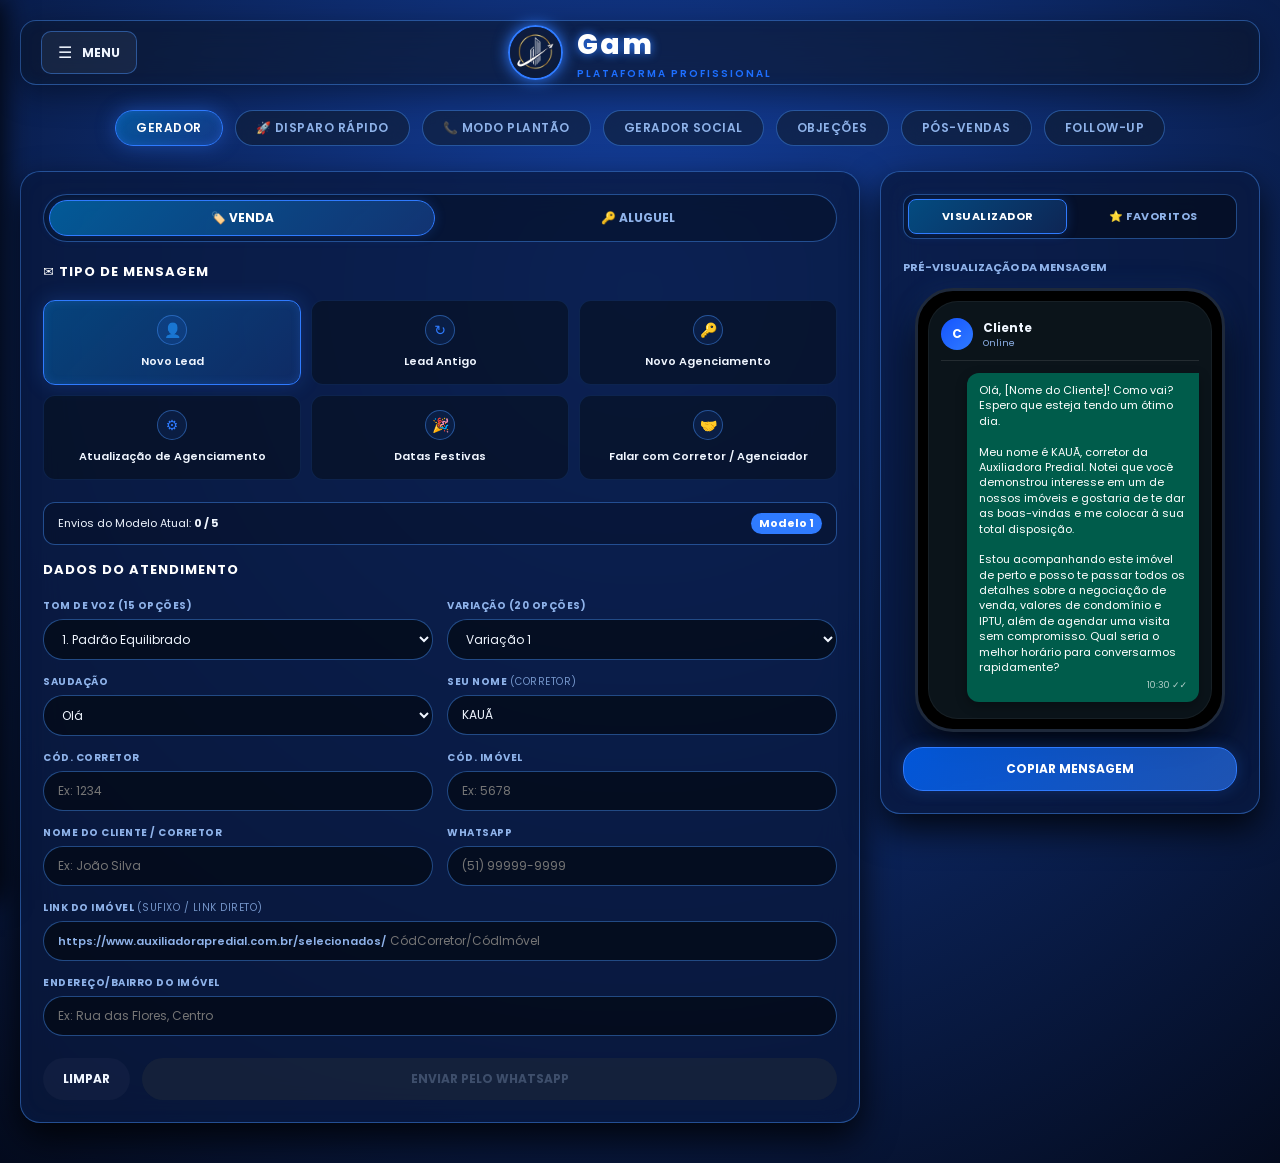
==== gestor.html @ d89c6cb2 "Add files via upload" ====
<!DOCTYPE html>
<html lang="pt-BR">
<head>
<meta charset="UTF-8">
<meta name="viewport" content="width=device-width, initial-scale=1.0">
<title>Gam - Gestão & Gerador de Mensagens Imobiliárias</title>
<style>
@import url('https://fonts.googleapis.com/css2?family=Poppins:wght@300;400;500;600;700;800&display=swap');

:root {
  --bg-main: #050d21;
  --bg-gradient: radial-gradient(circle at 50% 25%, #1440a0 0%, #040b1e 100%);
  --panel-bg: rgba(10, 25, 62, 0.78);
  --panel-border: rgba(72, 149, 255, 0.45);
  --panel-glow: rgba(47, 123, 255, 0.22);

  --cyan-bright: #2f7bff;
  --cyan-muted: #1e6fff;
  --blue-btn: #1554ff;

  --text-light: #f0f6ff;
  --muted: #8fb3ea;

  --green: #25d366;
  --green-glow: rgba(37, 211, 102, 0.45);

  --shadow-color: rgba(0, 0, 0, 0.8);
  --phone-bg: #0b141a;
  --phone-msg-bg: #005c4b;
  --phone-msg-text: #ffffff;
}

[data-theme="light"] {
  --panel-bg: rgba(255, 255, 255, 0.85);
  --panel-border: #94a3b8;
  --text-light: #0f172a;
  --muted: #475569;
  --bg-gradient: radial-gradient(circle at top center, #e2e8f0 0%, #cbd5e1 100%);
  --shadow-color: rgba(0, 0, 0, 0.15);
  --phone-bg: #e5e7eb;
  --phone-msg-bg: #ffffff;
  --phone-msg-text: #000000;
}

* { 
  box-sizing: border-box; 
  margin: 0; 
  padding: 0; 
  font-family: 'Poppins', system-ui, sans-serif; 
}

body { 
  padding: 20px; 
  background: var(--bg-gradient);
  color: var(--text-light);
  max-width: 1400px;
  margin: 0 auto;
  min-height: 100vh;
  transition: background 0.3s ease;
}

.top-header {
  display: flex;
  justify-content: space-between;
  align-items: center;
  margin-bottom: 25px;
  padding: 10px 20px;
  background: rgba(13, 23, 42, 0.6);
  border: 1px solid var(--panel-border);
  border-radius: 16px;
  backdrop-filter: blur(16px);
  box-shadow: 0 8px 32px rgba(0,0,0,0.4), inset 0 0 15px rgba(47, 123, 255, 0.05);
  position: relative;
}

.menu-trigger-btn {
  background: rgba(255, 255, 255, 0.05);
  border: 1px solid var(--panel-border);
  color: var(--text-light);
  padding: 8px 16px;
  border-radius: 10px;
  cursor: pointer;
  font-size: 16px;
  display: inline-flex;
  align-items: center;
  gap: 10px;
  transition: all 0.3s ease;
}

.menu-trigger-btn:hover {
  border-color: var(--cyan-bright);
  box-shadow: 0 0 15px var(--panel-glow);
  color: var(--cyan-bright);
}

.brand-center {
  display: flex;
  align-items: center;
  gap: 14px;
  position: absolute;
  left: 50%;
  transform: translateX(-50%);
}

.brand-logo {
  width: 55px;
  height: 55px;
  border-radius: 50%;
  object-fit: cover;
  border: 2px solid var(--cyan-bright);
  box-shadow: 0 0 15px var(--cyan-bright);
}

.brand-center h1 {
  font-size: 28px;
  font-weight: 800;
  letter-spacing: 2px;
  color: #ffffff;
  margin: 0;
  text-shadow: 0 0 10px var(--cyan-bright);
}

.brand-center .subtitle {
  font-size: 10px;
  color: var(--cyan-muted);
  letter-spacing: 2px;
  text-transform: uppercase;
  font-weight: 600;
}

.drawer-overlay {
  position: fixed;
  top: 0; left: 0; width: 100vw; height: 100vh;
  background: rgba(0, 0, 0, 0.8);
  backdrop-filter: blur(8px);
  z-index: 99;
  display: none;
  opacity: 0;
  transition: opacity 0.3s ease;
}

.drawer-overlay.active {
  display: block;
  opacity: 1;
}

.drawer-menu {
  position: fixed;
  top: 0; left: -320px; width: 320px; height: 100vh;
  background: #08101d;
  border-right: 1px solid var(--panel-border);
  z-index: 100;
  padding: 25px;
  transition: left 0.3s cubic-bezier(0.4, 0, 0.2, 1);
  display: flex;
  flex-direction: column;
  box-shadow: 5px 0 25px rgba(0,0,0,0.8);
  overflow-y: auto;
}

[data-theme="light"] .drawer-menu {
  background: #ffffff;
}

.drawer-menu.active {
  left: 0;
}

.drawer-header {
  display: flex;
  justify-content: space-between;
  align-items: center;
  margin-bottom: 25px;
  padding-bottom: 15px;
  border-bottom: 1px solid var(--panel-border);
}

.drawer-title {
  font-weight: 700;
  font-size: 18px;
  color: var(--cyan-bright);
}

.drawer-close {
  background: transparent;
  border: none;
  font-size: 22px;
  color: var(--text-light);
  cursor: pointer;
}

.drawer-nav {
  display: flex;
  flex-direction: column;
  gap: 10px;
}

.drawer-item {
  padding: 12px 16px;
  border-radius: 10px;
  background: rgba(255, 255, 255, 0.03);
  border: 1px solid transparent;
  color: var(--text-light);
  font-size: 14px;
  font-weight: 500;
  cursor: pointer;
  display: flex;
  align-items: center;
  gap: 12px;
  transition: all 0.2s ease;
  text-align: left;
}

[data-theme="light"] .drawer-item {
  background: #f8fafc;
  color: #0f172a;
}

.drawer-item:hover, .drawer-item.active {
  background: var(--blue-btn);
  color: #fff;
  border-color: var(--cyan-bright);
}

.drawer-section-title {
  font-size: 11px;
  font-weight: 700;
  text-transform: uppercase;
  color: var(--muted);
  margin: 20px 0 10px 0;
  letter-spacing: 1px;
}

.main-nav {
  display: flex;
  justify-content: center;
  gap: 12px;
  margin-bottom: 25px;
  flex-wrap: wrap;
}

.main-nav-btn {
  background: rgba(15, 28, 48, 0.6);
  border: 1px solid var(--panel-border);
  color: var(--muted);
  padding: 8px 20px;
  border-radius: 20px;
  cursor: pointer;
  font-weight: 600;
  font-size: 12px;
  transition: all 0.3s ease;
  backdrop-filter: blur(10px);
  display: flex;
  align-items: center;
  gap: 8px;
  text-transform: uppercase;
  letter-spacing: 0.5px;
}

.main-nav-btn:hover {
  border-color: var(--cyan-bright);
  color: #fff;
  box-shadow: 0 0 12px var(--panel-glow);
}

.main-nav-btn.active {
  background: linear-gradient(135deg, rgba(0, 162, 255, 0.4), rgba(47, 123, 255, 0.2));
  border-color: var(--cyan-bright);
  color: #fff;
  box-shadow: 0 0 20px rgba(47, 123, 255, 0.4), inset 0 0 10px rgba(47, 123, 255, 0.3);
}

.main-section {
  display: none;
}

.main-section.active {
  display: block;
}

.grid {
  display: grid;
  grid-template-columns: 1fr 380px;
  gap: 20px;
  align-items: start;
}

.panel {
  border: 1px solid var(--panel-border);
  border-radius: 20px;
  padding: 22px;
  background: var(--panel-bg);
  backdrop-filter: blur(20px);
  box-shadow: 0 15px 35px var(--shadow-color), inset 0 0 20px rgba(47, 123, 255, 0.03);
  transition: all 0.3s ease;
  margin-bottom: 20px;
}

.panel-title {
  display: flex;
  align-items: center;
  gap: 10px;
  font-size: 13px;
  font-weight: 700;
  margin-bottom: 18px;
  color: #ffffff;
  text-transform: uppercase;
  letter-spacing: 1px;
}

[data-theme="light"] .panel-title {
  color: #0052D4;
}

.transaction-toggle {
  display: grid;
  grid-template-columns: 1fr 1fr;
  gap: 10px;
  margin-bottom: 20px;
  background: rgba(0, 0, 0, 0.3);
  padding: 5px;
  border-radius: 25px;
  border: 1px solid var(--panel-border);
}

[data-theme="light"] .transaction-toggle {
  background: #e2e8f0;
}

.trans-btn {
  padding: 8px;
  border: none;
  border-radius: 20px;
  font-weight: 700;
  font-size: 12px;
  cursor: pointer;
  color: var(--muted);
  background: transparent;
  transition: all 0.2s ease;
  text-transform: uppercase;
}

.trans-btn.active {
  background: linear-gradient(135deg, rgba(0, 162, 255, 0.5), rgba(47, 123, 255, 0.3));
  border: 1px solid var(--cyan-bright);
  color: #fff;
  box-shadow: 0 0 12px var(--panel-glow);
}

.message-types {
  display: grid;
  grid-template-columns: repeat(3, 1fr);
  gap: 10px;
  margin-bottom: 22px;
}

.message-type {
  border: 1px solid rgba(47, 123, 255, 0.15);
  border-radius: 12px;
  background: rgba(8, 16, 29, 0.6);
  padding: 14px 10px;
  display: flex;
  flex-direction: column;
  align-items: center;
  justify-content: center;
  gap: 8px;
  transition: all .3s ease;
  text-align: center;
  cursor: pointer;
  color: var(--text-light);
  min-height: 80px;
}

[data-theme="light"] .message-type {
  background: #f8fafc;
  border-color: #cbd5e1;
  color: #0f172a;
}

.message-type:hover { 
  border-color: var(--cyan-bright); 
  transform: translateY(-2px);
  box-shadow: 0 0 15px var(--panel-glow);
}

.message-type.active {
  border-color: var(--cyan-bright);
  background: linear-gradient(135deg, rgba(0, 162, 255, 0.3), rgba(47, 123, 255, 0.15));
  box-shadow: 0 0 20px var(--panel-glow), inset 0 0 10px rgba(47, 123, 255, 0.2);
}

[data-theme="light"] .message-type.active {
  background: #e0f2fe;
  border-color: var(--blue-btn);
}

.type-icon {
  width: 30px;
  height: 30px;
  border-radius: 50%;
  background: rgba(47, 123, 255, 0.1);
  border: 1px solid var(--panel-border);
  display: grid;
  place-items: center;
  color: var(--cyan-bright);
  font-size: 14px;
  flex-shrink: 0;
}

.type-title { font-size: 11px; font-weight: 600; }
.type-desc { font-size: 10px; color: var(--muted); line-height: 1.2; display: none; }

.form-grid {
  display: grid;
  grid-template-columns: repeat(2, 1fr);
  gap: 14px;
}

.field { display: flex; flex-direction: column; gap: 5px; }
.field.full { grid-column: 1 / -1; }

label { 
  font-size: 10px; 
  font-weight: 700; 
  color: var(--muted); 
  text-transform: uppercase;
  letter-spacing: 0.5px;
}

[data-theme="light"] label {
  color: #000000 !important;
}

label span { font-weight: 400; opacity: 0.8; }

input, select, textarea {
  width: 100%;
  border: 1px solid var(--panel-border);
  border-radius: 20px;
  background: rgba(4, 9, 18, 0.7);
  color: var(--text-light);
  padding: 10px 14px;
  outline: none;
  font-size: 12px;
  transition: all .3s ease;
}

[data-theme="light"] input, 
[data-theme="light"] select, 
[data-theme="light"] textarea {
  background: #ffffff;
  border: 1.5px solid #64748b;
  color: #000000;
  font-weight: 600;
}

input:focus, select:focus, textarea:focus { 
  border-color: var(--cyan-bright); 
  box-shadow: 0 0 15px var(--panel-glow);
  background: rgba(4, 9, 18, 0.9);
}

[data-theme="light"] input:focus, 
[data-theme="light"] select:focus, 
[data-theme="light"] textarea:focus {
  border-color: var(--blue-btn);
  box-shadow: 0 0 10px rgba(0, 102, 255, 0.2);
}

select option {
  background: #08101d;
  color: #fff;
}

[data-theme="light"] select option {
  background: #ffffff;
  color: #000;
}

.url-prefix-wrap {
  display: flex;
  align-items: center;
  border: 1px solid var(--panel-border);
  border-radius: 20px;
  background: rgba(4, 9, 18, 0.7);
  overflow: hidden;
}

[data-theme="light"] .url-prefix-wrap {
  background: #ffffff;
  border: 1.5px solid #64748b;
}

.url-prefix {
  padding: 10px 0 10px 14px;
  font-size: 11px;
  color: var(--muted);
  white-space: nowrap;
  font-weight: 600;
}

[data-theme="light"] .url-prefix {
  color: #334155;
}

.url-prefix-wrap input {
  border: none !important;
  background: transparent !important;
  box-shadow: none !important;
  padding-left: 4px;
}

.bottom-actions {
  display: flex;
  gap: 12px;
  margin-top: 22px;
}

button.btn {
  border: 0;
  border-radius: 25px;
  padding: 12px 20px;
  font-size: 12px;
  font-weight: 700;
  cursor: pointer;
  transition: all .3s ease;
  display: inline-flex;
  align-items: center;
  justify-content: center;
  gap: 8px;
  text-transform: uppercase;
}

.btn-clear { 
  border: 1px solid var(--panel-border); 
  background: rgba(255, 255, 255, 0.03); 
  color: var(--text-light); 
}

.btn-clear:hover {
  background: rgba(255, 255, 255, 0.1);
  border-color: var(--cyan-bright);
}

[data-theme="light"] .btn-clear {
  border-color: #94a3b8;
  background: #f1f5f9;
  color: #334155;
}

.btn-whatsapp { 
  background: linear-gradient(135deg, #10b981, #059669); 
  color: #fff; 
  flex: 1; 
  box-shadow: 0 0 20px rgba(16, 185, 129, 0.4);
  border: 1px solid #34d399;
}

.btn-whatsapp:hover { 
  transform: translateY(-2px);
  box-shadow: 0 0 30px rgba(16, 185, 129, 0.7);
}

.btn-whatsapp:disabled { 
  background: #1e293b; 
  border-color: #334155;
  color: #64748b;
  cursor: not-allowed; 
  opacity: .6; 
  box-shadow: none;
  transform: none;
}

.tabs-header {
  display: flex;
  gap: 8px;
  background: rgba(0, 0, 0, 0.4);
  padding: 4px;
  border-radius: 12px;
  border: 1px solid var(--panel-border);
  margin-bottom: 20px;
}

[data-theme="light"] .tabs-header {
  background: #f1f5f9;
  border-color: #cbd5e1;
}

.tab-btn {
  flex: 1;
  background: transparent;
  border: none;
  color: var(--muted);
  padding: 8px;
  font-size: 11px;
  font-weight: 700;
  border-radius: 8px;
  cursor: pointer;
  transition: all 0.3s ease;
  text-transform: uppercase;
  letter-spacing: 0.5px;
}

.tab-btn.active {
  background: linear-gradient(135deg, rgba(0, 162, 255, 0.4), rgba(47, 123, 255, 0.2));
  border: 1px solid var(--cyan-bright);
  color: #fff;
  box-shadow: 0 0 12px var(--panel-glow);
}

.tab-content { display: none; }
.tab-content.active { display: block; }

.phone-mockup {
  width: 100%;
  max-width: 310px;
  margin: 0 auto;
  background: #000000;
  border-radius: 38px;
  padding: 10px;
  border: 3px solid #1e293b;
  box-shadow: 0 20px 40px rgba(0, 0, 0, 0.8), 0 0 25px rgba(47, 123, 255, 0.15);
}

[data-theme="light"] .phone-mockup {
  background: #ffffff;
  border-color: #94a3b8;
}

.phone-screen {
  background: var(--phone-bg);
  border-radius: 30px;
  padding: 16px 12px;
  min-height: 380px;
  display: flex;
  flex-direction: column;
  justify-content: flex-start;
  border: 1px solid rgba(255,255,255,0.05);
}

.phone-header {
  display: flex;
  align-items: center;
  gap: 10px;
  padding-bottom: 10px;
  margin-bottom: 12px;
  border-bottom: 1px solid rgba(255, 255, 255, 0.1);
}

.phone-avatar {
  width: 32px;
  height: 32px;
  border-radius: 50%;
  background: linear-gradient(135deg, var(--blue-btn), var(--cyan-bright));
  display: grid;
  place-items: center;
  font-size: 12px;
  font-weight: 700;
  color: #fff;
}

.phone-contact {
  font-size: 12px;
  font-weight: 700;
  color: var(--text-light);
}

.whatsapp-message {
  background: var(--phone-msg-bg);
  color: var(--phone-msg-text);
  border-radius: 12px 0px 12px 12px;
  padding: 10px 12px;
  max-width: 90%;
  margin-left: auto;
  box-shadow: 0 4px 12px rgba(0,0,0,0.3);
  font-size: 11px;
  line-height: 1.4;
  word-wrap: break-word;
  font-weight: 400;
}

[data-theme="light"] .whatsapp-message {
  border: 1px solid #cbd5e1;
  font-weight: 500;
  color: #000000 !important;
}

.whatsapp-meta {
  font-size: 9px;
  opacity: 0.7;
  text-align: right;
  margin-top: 4px;
}

.fav-list, .obj-list, .follow-list, .history-list {
  display: flex;
  flex-direction: column;
  gap: 12px;
  max-height: 580px;
  overflow-y: auto;
  padding-right: 4px;
}

.card-item {
  background: rgba(0, 0, 0, 0.3);
  border: 1px solid var(--panel-border);
  border-radius: 14px;
  padding: 14px;
  display: flex;
  flex-direction: column;
  gap: 8px;
}

[data-theme="light"] .card-item {
  background: #f8fafc;
  border-color: #cbd5e1;
}

.card-title {
  font-size: 12px;
  font-weight: 700;
  color: var(--cyan-bright);
  display: flex;
  justify-content: space-between;
  align-items: center;
}

[data-theme="light"] .card-title { color: #0052D4; }

.card-body {
  font-size: 11px;
  color: var(--text-light);
  line-height: 1.4;
  background: rgba(0, 0, 0, 0.25);
  padding: 10px;
  border-radius: 8px;
  white-space: pre-wrap;
}

[data-theme="light"] .card-body {
  background: #ffffff;
  color: #0f172a;
  border: 1px solid #e2e8f0;
}

.card-actions {
  display: flex;
  gap: 8px;
  justify-content: flex-end;
  flex-wrap: wrap;
}

.btn-mini {
  border: 1px solid var(--panel-border);
  background: rgba(255, 255, 255, 0.05);
  color: var(--text-light);
  padding: 6px 12px;
  border-radius: 15px;
  font-size: 10px;
  font-weight: 600;
  cursor: pointer;
  transition: all 0.2s;
  display: inline-flex;
  align-items: center;
  gap: 4px;
}

[data-theme="light"] .btn-mini {
  background: #e2e8f0;
  color: #0f172a;
}

.btn-mini:hover {
  background: var(--blue-btn);
  border-color: var(--cyan-bright);
  color: #fff;
}

.btn-mini.danger:hover {
  background: #ef4444;
  border-color: #f87171;
  color: #fff;
}

.btn-copy {
  margin-top: 15px;
  width: 100%;
  border: 1px solid var(--cyan-bright);
  background: linear-gradient(135deg, rgba(0, 102, 255, 0.8), rgba(47, 123, 255, 0.6));
  border-radius: 20px;
  padding: 12px;
  font-weight: 700;
  font-size: 12px;
  color: #fff;
  cursor: pointer;
  transition: all .3s ease;
  box-shadow: 0 0 15px var(--panel-glow);
  text-transform: uppercase;
}

.btn-copy:hover { 
  transform: translateY(-2px);
  box-shadow: 0 0 25px rgba(47, 123, 255, 0.5);
}

.profile-avatar-wrap {
  display: flex;
  flex-direction: column;
  align-items: center;
  gap: 12px;
  margin-bottom: 20px;
}

.profile-img {
  width: 90px;
  height: 90px;
  border-radius: 50%;
  object-fit: cover;
  border: 2px solid var(--cyan-bright);
  box-shadow: 0 0 20px var(--panel-glow);
}

.badge-tag {
  font-size: 9px;
  padding: 3px 8px;
  border-radius: 10px;
  background: rgba(47, 123, 255, 0.15);
  color: var(--cyan-bright);
  text-transform: uppercase;
  font-weight: 700;
  border: 1px solid rgba(47, 123, 255, 0.3);
}

.status {
  margin-top: 15px;
  padding: 12px;
  border-radius: 10px;
  font-size: 12px;
  text-align: center;
  display: none;
  font-weight: 600;
}

.status.success { display: block; background: rgba(37, 211, 102, 0.15); border: 1px solid #25d366; color: #25d366; }
.status.error { display: block; background: rgba(255, 77, 77, 0.15); border: 1px solid #ff4d4d; color: #ff4d4d; }
.status.warning { display: block; background: rgba(255, 170, 0, 0.15); border: 1px solid #ffaa00; color: #ffaa00; }

.counter-box {
  background: rgba(0, 0, 0, 0.25);
  border: 1px solid var(--panel-border);
  border-radius: 12px;
  padding: 10px 14px;
  margin-bottom: 15px;
  display: flex;
  justify-content: space-between;
  align-items: center;
  font-size: 11px;
}

.counter-badge {
  background: var(--cyan-bright);
  color: #fff;
  padding: 2px 8px;
  border-radius: 12px;
  font-weight: 700;
}

.hidden { display: none !important; }

.copy-templates-grid {
  display: grid;
  grid-template-columns: 1fr;
  gap: 14px;
  margin-top: 15px;
  max-height: 600px;
  overflow-y: auto;
}

.disparo-rapido-container {
  display: flex;
  flex-direction: column;
  gap: 10px;
  background: rgba(0, 0, 0, 0.2);
  padding: 12px;
  border-radius: 12px;
  border: 1px dashed var(--panel-border);
}

.disparo-item {
  display: flex;
  gap: 10px;
  align-items: center;
}

.disparo-num {
  font-weight: 700;
  font-size: 11px;
  color: var(--cyan-bright);
  width: 20px;
}

@media(max-width: 950px) {
  .top-header { flex-direction: column; gap: 15px; text-align: center; }
  .brand-center { position: static; transform: none; }
  .grid { grid-template-columns: 1fr; }
  .message-types { grid-template-columns: repeat(2, 1fr); }
  .form-grid { grid-template-columns: 1fr; }
  .bottom-actions { flex-direction: column; }
  .btn { width: 100%; }
}
</style>
<style>
body::before { content:""; position:fixed; inset:0; background:url("https://media.base44.com/images/public/6aa353aa40284fd0be507730/5b441f2ba_pedd.jpg") center center/cover no-repeat; opacity:0.07; pointer-events:none; z-index:-1; }
</style>
</head>
<body>
<script>
(function () {
  var ehBackendLocal = location.origin === 'http://localhost:3000' || location.origin === 'http://127.0.0.1:3000';
  var ehPublicado = !/^(localhost|127\.0\.0\.1)$/.test(location.hostname) && !location.port;
  var API = (ehBackendLocal || ehPublicado) ? location.origin + '/api' : 'http://localhost:3000/api';
  var real = window.localStorage;
  var timer = null;
  var logado = !!real.getItem('token');

  function getHeaders() {
    var t = real.getItem('token');
    return t ? { 'Authorization': 'Bearer ' + t, 'Content-Type': 'application/json' } : null;
  }

  function enviar() {
    var h = getHeaders();
    if (!h || !logado) return;
    var dados = {};
    for (var i = 0; i < real.length; i++) {
      var k = real.key(i);
      if (k !== 'token') dados[k] = real.getItem(k);
    }
    fetch(API + '/dados', { method: 'POST', headers: h, body: JSON.stringify(dados) })
      .catch(function () {});
  }

  function agendar() {
    clearTimeout(timer);
    timer = setTimeout(enviar, 1500);
  }

  var shim = {
    getItem: function (k) { return real.getItem(k); },
    setItem: function (k, v) { real.setItem(k, v); agendar(); },
    removeItem: function (k) {
      real.removeItem(k);
      if (k === 'token') { logado = false; clearTimeout(timer); } else { agendar(); }
    },
    clear: function () { logado = false; clearTimeout(timer); real.clear(); },
    key: function (i) { return real.key(i); }
  };
  Object.defineProperty(shim, 'length', { get: function () { return real.length; } });
  try { Object.defineProperty(window, 'localStorage', { value: shim, configurable: true }); } catch (e) {}

  var h = getHeaders();
  if (h) {
    try {
      var xhr = new XMLHttpRequest();
      xhr.open('GET', API + '/dados', false);
      xhr.setRequestHeader('Authorization', h['Authorization']);
      xhr.send(null);
      if (xhr.status === 200) {
        var resp = JSON.parse(xhr.responseText);
        var dados = resp && resp.dados ? resp.dados : {};
        if (typeof dados === 'string') {
           try { dados = JSON.parse(dados); } catch(e){}
        }
        for (var k in dados) {
          if (k !== 'token' && real.getItem(k) === null) real.setItem(k, typeof dados[k] === 'string' ? dados[k] : JSON.stringify(dados[k]));
        }
      }
    } catch (e) {}
  }
})();
</script>

  <div class="drawer-overlay" id="drawerOverlay" onclick="fecharDrawer()"></div>
  
  <aside class="drawer-menu" id="drawerMenu">
    <div class="drawer-header">
      <div class="drawer-title">GAM Menu</div>
      <button class="drawer-close" onclick="fecharDrawer()">✕</button>
    </div>

    <nav class="drawer-nav">
      <div class="drawer-section-title">Navegação Principal</div>
      <button class="drawer-item" onclick="alternarModuloViaDrawer('mod-gerador')">Gerador de Mensagens</button>
      <button class="drawer-item" onclick="alternarModuloViaDrawer('mod-disparo-rapido')">🚀 Disparo Rápido (2 a 5)</button>
      <button class="drawer-item" onclick="alternarModuloViaDrawer('mod-plantao')">📞 Modo Plantão Express</button>
      <button class="drawer-item" onclick="alternarModuloViaDrawer('mod-ads')">Gerador Social & Anúncios</button>
      <button class="drawer-item" onclick="alternarModuloViaDrawer('mod-objecoes')">Biblioteca de Objeções</button>
      <button class="drawer-item" onclick="alternarModuloViaDrawer('mod-posvendas')">Pós-Vendas & Relacionamento</button>

      <div class="drawer-section-title">Gestão & Ferramentas</div>
      <button class="drawer-item" onclick="alternarModuloViaDrawer('mod-historico')">Histórico de Envios</button>
      <button class="drawer-item" onclick="alternarModuloViaDrawer('mod-followup')">Agendador de Follow-ups</button>
      <button class="drawer-item" onclick="alternarModuloViaDrawer('mod-perfil')">👤 Meu Perfil</button>
      <button class="drawer-item" onclick="alternarModuloViaDrawer('mod-config')">⚙️ Configurações</button>
    </nav>
  </aside>

  <header class="top-header">
    <button class="menu-trigger-btn" onclick="abrirDrawer()">
      ☰ <span style="font-size: 12px; font-weight: 700;">MENU</span>
    </button>
    
    <div class="brand-center">
      <img src="logooo.jpeg" alt="Gam Logo" class="brand-logo">
      <div>
        <h1>Gam</h1>
        <div class="subtitle">Plataforma Profissional</div>
      </div>
    </div>
  </header>

  <nav class="main-nav">
    <button class="main-nav-btn active" id="nav-mod-gerador" onclick="navegarModulo('mod-gerador')">Gerador</button>
    <button class="main-nav-btn" id="nav-mod-disparo-rapido" onclick="navegarModulo('mod-disparo-rapido')">🚀 Disparo Rápido</button>
    <button class="main-nav-btn" id="nav-mod-plantao" onclick="navegarModulo('mod-plantao')">📞 Modo Plantão</button>
    <button class="main-nav-btn" id="nav-mod-ads" onclick="navegarModulo('mod-ads')">Gerador Social</button>
    <button class="main-nav-btn" id="nav-mod-objecoes" onclick="navegarModulo('mod-objecoes')">Objeções</button>
    <button class="main-nav-btn" id="nav-mod-posvendas" onclick="navegarModulo('mod-posvendas')">Pós-Vendas</button>
    <button class="main-nav-btn" id="nav-mod-followup" onclick="navegarModulo('mod-followup')">Follow-up</button>
  </nav>

  <section id="mod-gerador" class="main-section active">
    <main class="grid">
      <div>
        <section class="panel">
          
          <div class="transaction-toggle">
            <button class="trans-btn active" id="btnTransVenda" onclick="definirModoTransacao('venda')">🏷️ Venda</button>
            <button class="trans-btn" id="btnTransAluguel" onclick="definirModoTransacao('aluguel')">🔑 Aluguel</button>
          </div>

          <div class="panel-title">✉️ Tipo de Mensagem</div>

          <div class="message-types">
            <button class="message-type active" onclick="selecionarTipo(1)" id="tipo1">
              <div class="type-icon">👤</div>
              <div>
                <div class="type-title">Novo Lead</div>
                <div class="type-desc">Primeiro contato da lista.</div>
              </div>
            </button>

            <button class="message-type" onclick="selecionarTipo(2)" id="tipo2">
              <div class="type-icon">↻</div>
              <div>
                <div class="type-title">Lead Antigo</div>
                <div class="type-desc">Retomar contato parado.</div>
              </div>
            </button>

            <button class="message-type" onclick="selecionarTipo(3)" id="tipo3">
              <div class="type-icon">🔑</div>
              <div>
                <div class="type-title">Novo Agenciamento</div>
                <div class="type-desc">Captar com proprietário.</div>
              </div>
            </button>

            <button class="message-type" onclick="selecionarTipo(4)" id="tipo4">
              <div class="type-icon">⚙</div>
              <div>
                <div class="type-title">Atualização de Agenciamento</div>
                <div class="type-desc">Confirmar dados da lista.</div>
              </div>
            </button>

            <button class="message-type" onclick="selecionarTipo(5)" id="tipo5">
              <div class="type-icon">🎉</div>
              <div>
                <div class="type-title">Datas Festivas</div>
                <div class="type-desc">Aniversário e Festas.</div>
              </div>
            </button>

            <button class="message-type" onclick="selecionarTipo(6)" id="tipo6">
              <div class="type-icon">🤝</div>
              <div>
                <div class="type-title">Falar com Corretor / Agenciador</div>
                <div class="type-desc">Parceria / Visita a imóvel agenciado.</div>
              </div>
            </button>
          </div>

          <div class="counter-box">
            <span>Envios do Modelo Atual: <strong id="envioCountDisplay">0 / 5</strong></span>
            <span class="counter-badge" id="variacaoBadge">Modelo 1</span>
          </div>

          <div class="panel-title">Dados do Atendimento</div>

          <div class="form-grid">
            <div class="field">
              <label for="tomVoz">Tom de Voz (15 Opções)</label>
              <select id="tomVoz" onchange="atualizarMensagem()">
                <option value="0">1. Padrão Equilibrado</option>
                <option value="1">2. Formal & Executivo</option>
                <option value="2">3. Descontraído & Amigável</option>
                <option value="3">4. Urgente (Gatilho de Escassez)</option>
                <option value="4">5. Direto & Objetivo</option>
                <option value="5">6. Consultor Especialista VIP</option>
                <option value="6">7. Acolhedor & Empático</option>
                <option value="7">8. Entusiasta & Energético</option>
                <option value="8">9. Persuasivo & Focado em Valor</option>
                <option value="9">10. Minimalista & Sucinto</option>
                <option value="10">11. Premium & Exclusivo</option>
                <option value="11">12. Curioso & Provocativo</option>
                <option value="12">13. Atencioso & Cuidadoso</option>
                <option value="13">14. Institucional & Corporativo</option>
                <option value="14">15. Cordial & Cavalheiro</option>
              </select>
            </div>

            <div class="field">
              <label for="variacaoMsg">Variação (20 Opções)</label>
              <select id="variacaoMsg" onchange="aoMudarManualVariacao()">
              </select>
            </div>

            <div class="field">
              <label for="saudacao">Saudação</label>
              <select id="saudacao" onchange="atualizarMensagem()">
                <option>Olá</option>
                <option>Bom dia</option>
                <option>Boa tarde</option>
                <option>Boa noite</option>
              </select>
            </div>

            <div class="field">
              <label for="nomeCorretor">Seu nome <span>(Corretor)</span></label>
              <input id="nomeCorretor" type="text" placeholder="Ex: Carlos Silva" oninput="atualizarMensagem()">
            </div>

            <div class="field">
              <label for="codigoCorretor">Cód. Corretor</label>
              <input id="codigoCorretor" type="text" placeholder="Ex: 1234" oninput="sincronizarCodigosAuxiliadora()">
            </div>

            <div class="field dynamic-field tipo1-campo tipo6-campo">
              <label for="imovel">Cód. Imóvel</label>
              <input id="imovel" type="text" placeholder="Ex: 5678" oninput="sincronizarCodigosAuxiliadora()">
            </div>

            <div class="field">
              <label for="nome" id="labelNome">Nome do cliente / corretor</label>
              <input id="nome" type="text" placeholder="Ex: João Silva" oninput="atualizarMensagem()">
            </div>

            <div class="field">
              <label for="telefone">WhatsApp</label>
              <input id="telefone" type="tel" placeholder="(51) 99999-9999" oninput="mascaraTelefone(this); atualizarMensagem()">
            </div>

            <div class="field full">
              <label for="urlImovel">Link do Imóvel <span>(Sufixo / Link direto)</span></label>
              <div class="url-prefix-wrap">
                <span class="url-prefix">https://www.auxiliadorapredial.com.br/selecionados/</span>
                <input id="urlImovel" type="text" placeholder="CódCorretor/CódImóvel" oninput="aoDigitarSufixoUrl()">
              </div>
            </div>

            <div class="field full dynamic-field tipo1-campo tipo6-campo">
              <label for="endereco">Endereço/Bairro do imóvel</label>
              <input id="endereco" type="text" placeholder="Ex: Rua das Flores, Centro" oninput="atualizarMensagem()">
            </div>

            <div class="field full dynamic-field tipo2-campo hidden">
              <label for="observacaoAntigo">Preferência/Obs. <span>(opcional)</span></label>
              <input id="observacaoAntigo" type="text" placeholder="Ex: Apto 2 dorms no Centro" oninput="atualizarMensagem()">
            </div>

            <div class="field full dynamic-field tipo3-campo hidden">
              <label for="enderecoProprietario">Endereço/Região <span>(opcional)</span></label>
              <input id="enderecoProprietario" type="text" placeholder="Ex: Bairro Petrópolis" oninput="atualizarMensagem()">
            </div>

            <div class="field full dynamic-field tipo4-campo hidden">
              <label for="dadosAtualizacao">Informações a atualizar</label>
              <input id="dadosAtualizacao" type="text" placeholder="Ex: telefone, e-mail, faixa de valor" oninput="atualizarMensagem()">
            </div>

            <div class="field full dynamic-field tipo5-campo hidden">
              <label for="dataFestiva">Ocasião Especial</label>
              <select id="dataFestiva" onchange="atualizarMensagem()">
                <option value="aniversario">🎂 Aniversário do Cliente</option>
                <option value="natal">🎄 Feliz Natal</option>
                <option value="anonovo">🎆 Ano Novo</option>
                <option value="compra">🏠 Aniversário do Imóvel</option>
              </select>
            </div>
          </div>

          <div class="bottom-actions">
            <button class="btn btn-clear" onclick="limparCampos()">Limpar</button>
            <button class="btn btn-whatsapp" id="btnWhatsApp" onclick="abrirWhatsApp()" disabled>Enviar pelo WhatsApp</button>
          </div>

          <div id="status" class="status"></div>
        </section>
      </div>

      <section class="panel">
        <div class="tabs-header">
          <button class="tab-btn active" onclick="mudarAba(event, 'tab-preview')">Visualizador</button>
          <button class="tab-btn" onclick="mudarAba(event, 'tab-favoritos')">⭐ Favoritos</button>
        </div>

        <div id="tab-preview" class="tab-content active">
          <div style="display: flex; justify-content: space-between; align-items: center; margin-bottom: 12px;">
            <span style="font-size: 11px; font-weight: 700; color: var(--muted);">PRÉ-VISUALIZAÇÃO DA MENSAGEM</span>
          </div>

          <div class="phone-mockup">
            <div class="phone-screen">
              <div class="phone-header">
                <div class="phone-avatar" id="avatarLetra">C</div>
                <div>
                  <div class="phone-contact" id="contactName">Cliente</div>
                  <div style="font-size: 9px; color: var(--muted);">Online</div>
                </div>
              </div>
              <div class="whatsapp-message">
                <div id="previewText">Preencha os campos ao lado para gerar a mensagem.</div>
                <div class="whatsapp-meta">10:30 ✓✓</div>
              </div>
            </div>
          </div>

          <button class="btn-copy" onclick="copiarMensagem()">Copiar mensagem</button>
        </div>

        <div id="tab-favoritos" class="tab-content">
          <div class="panel-title">⭐ Minhas Frases & Modelos</div>
          
          <div class="fav-list" id="favList"></div>

          <div style="border-top: 1px solid var(--panel-border); padding-top: 15px; margin-top: 15px;">
            <label style="font-size: 11px; font-weight: 700; margin-bottom: 8px; display: block;">Criar Nova Mensagem Favorita:</label>
            <input id="nomeModeloFav" type="text" placeholder="Título (ex: Apresentação Luxo)" style="margin-bottom: 8px;">
            <textarea id="textoModeloFav" rows="3" placeholder="Escreva aqui seu texto personalizado..." style="margin-bottom: 8px;"></textarea>
            <button class="btn-copy" onclick="salvarModeloFavorito()" style="margin-top: 0;"> Salvar Modelo</button>
          </div>
        </div>
      </section>
    </main>
  </section>

  <section id="mod-disparo-rapido" class="main-section">
    <main class="grid">
      <div>
        <section class="panel">
          <div class="panel-title">🚀 Disparo Rápido em Massa (2 a 5 Mensagens)</div>
          <p style="font-size: 12px; color: var(--muted); margin-bottom: 15px;">
            Preencha os dados dos clientes para disparar automaticamente mensagens para até 5 contatos ao mesmo tempo.
          </p>

          <div class="form-grid">
            <div class="field full">
              <label for="disparoTipo">Tipo da Mensagem de Disparo</label>
              <select id="disparoTipo">
                <option value="1">1. Novo Lead (Apresentação)</option>
                <option value="2">2. Reativação de Lead Antigo</option>
                <option value="3">3. Captação / Proprietário</option>
              </select>
            </div>

            <div class="field full">
              <label for="disparoMensagemBase">Texto Padrão / Modelo da Mensagem</label>
              <textarea id="disparoMensagemBase" rows="3" placeholder="Ex: Olá {NOME}! Sou o corretor da Auxiliadora Predial. Vi seu interesse no imóvel. Como posso te ajudar hoje?"></textarea>
              <span style="font-size: 10px; color: var(--muted); margin-top: 2px;">Dica: Use <strong>{NOME}</strong> onde deseja que o nome de cada pessoa apareça automaticamente.</span>
            </div>

            <div class="field full">
              <label>Pessoas para o Disparo (Mínimo 2, Máximo 5)</label>
              <div class="disparo-rapido-container">
                <div class="disparo-item">
                  <span class="disparo-num">1.</span>
                  <input type="text" id="dispNome1" placeholder="Nome da pessoa 1">
                  <input type="tel" id="dispTel1" placeholder="WhatsApp (DDD + N°)" oninput="mascaraTelefone(this)">
                </div>
                <div class="disparo-item">
                  <span class="disparo-num">2.</span>
                  <input type="text" id="dispNome2" placeholder="Nome da pessoa 2">
                  <input type="tel" id="dispTel2" placeholder="WhatsApp (DDD + N°)" oninput="mascaraTelefone(this)">
                </div>
                <div class="disparo-item">
                  <span class="disparo-num">3.</span>
                  <input type="text" id="dispNome3" placeholder="Nome da pessoa 3 (Opcional)">
                  <input type="tel" id="dispTel3" placeholder="WhatsApp (DDD + N°)" oninput="mascaraTelefone(this)">
                </div>
                <div class="disparo-item">
                  <span class="disparo-num">4.</span>
                  <input type="text" id="dispNome4" placeholder="Nome da pessoa 4 (Opcional)">
                  <input type="tel" id="dispTel4" placeholder="WhatsApp (DDD + N°)" oninput="mascaraTelefone(this)">
                </div>
                <div class="disparo-item">
                  <span class="disparo-num">5.</span>
                  <input type="text" id="dispNome5" placeholder="Nome da pessoa 5 (Opcional)">
                  <input type="tel" id="dispTel5" placeholder="WhatsApp (DDD + N°)" oninput="mascaraTelefone(this)">
                </div>
              </div>
            </div>
          </div>

          <div class="bottom-actions" style="margin-top: 20px;">
            <button class="btn btn-whatsapp" onclick="executarDisparoRapido()">
              ⚡ Disparar Mensagens Agora
            </button>
          </div>
        </section>
      </div>

      <section class="panel">
        <div class="panel-title">ℹ️ Instruções do Disparo</div>
        <p style="font-size: 11px; color: var(--muted); line-height: 1.5;">
          • Preencha pelo menos <strong>2 pessoas</strong> (mínimo) até no máximo <strong>5 pessoas</strong>.<br><br>
          • Ao clicar em disparar, o aplicativo abrirá abas individuais do WhatsApp com a mensagem personalizada contendo o nome correto de cada cliente.<br><br>
          • Certifique-se de permitir que o seu navegador abra janelas/abas pop-ups.
        </p>
      </section>
    </main>
  </section>

  <section id="mod-plantao" class="main-section">
    <main class="grid">
      <div>
        <section class="panel">
          <div class="panel-title">⚡ Modo Plantão - Formulário Express (10s)</div>
          <p style="font-size: 12px; color: var(--muted); margin-bottom: 15px;">
            Preencha os dados em tempo real enquanto fala no telefone e envie o WhatsApp na hora de desligar!
          </p>

          <div class="form-grid">
            <div class="field full">
              <label for="plantaoNome">1. Nome do Cliente</label>
              <input id="plantaoNome" type="text" placeholder="Ex: Roberto Carlos" oninput="atualizarPlantao()">
            </div>

            <div class="field full">
              <label for="plantaoTel">2. WhatsApp / Telefone</label>
              <input id="plantaoTel" type="tel" placeholder="(51) 99999-9999" oninput="mascaraTelefone(this); atualizarPlantao()">
            </div>

            <div class="field">
              <label for="plantaoInteresse">3. Interesse Principal</label>
              <select id="plantaoInteresse" onchange="atualizarPlantao()">
                <option value="Comprar">Comprar</option>
                <option value="Alugar">Alugar</option>
              </select>
            </div>

            <div class="field">
              <label for="plantaoTom">Tom de Voz</label>
              <select id="plantaoTom" onchange="atualizarPlantao()">
                <option value="0">1. Padrão & Amigável</option>
                <option value="1">2. Formal & Executivo</option>
                <option value="2">3. Descontraído & Leve</option>
                <option value="3">4. Urgente & Escassez</option>
                <option value="4">5. Direto ao Ponto</option>
              </select>
            </div>

            <div class="field full">
              <label for="plantaoVariacao">Modelo / Variação de Texto</label>
              <select id="plantaoVariacao" onchange="atualizarPlantao()">
                <option value="1">Variação 1 - Padrão "Saindo da Ligação"</option>
                <option value="2">Variação 2 - Foco no Salvar Contato</option>
                <option value="3">Variação 3 - Foco em Agendamento Rápido</option>
                <option value="4">Variação 4 - Executivo e Direto</option>
                <option value="5">Variação 5 - Acolhedor e VIP</option>
              </select>
            </div>

            <div class="field full">
              <label for="plantaoImovel">4. Código do Imóvel ou Tipo/Bairro Desejado</label>
              <input id="plantaoImovel" type="text" placeholder="Ex: Cód 12345 ou Apto 2 dorms no Moinhos" oninput="atualizarPlantao()">
            </div>
          </div>

          <div class="bottom-actions" style="margin-top: 20px;">
            <button class="btn btn-whatsapp" id="btnWhatsAppPlantao" onclick="enviarWhatsAppPlantao()">
              📲 Enviar Apresentação de Plantão
            </button>
          </div>

          <div style="border-top: 1px solid var(--panel-border); margin-top: 20px; padding-top: 15px;">
            <div class="panel-title" style="margin-bottom: 10px; font-size: 11px;">⏱️ Agendador Automático "Follow-Up da Segunda Chance"</div>
            <p style="font-size: 10px; color: var(--muted); margin-bottom: 12px;">
              Cliente disse "estou dirigindo, me chama depois"? Clique abaixo para agendar o lembrete instantaneamente:
            </p>

            <div style="display: flex; gap: 8px; flex-wrap: wrap;">
              <button class="btn-mini" onclick="agendarFollowupPlantao(1)">⏰ Lembrar em 1 Hora</button>
              <button class="btn-mini" onclick="agendarFollowupPlantao(3)">⏰ Lembrar em 3 Horas</button>
              <button class="btn-mini" onclick="agendarFollowupPlantao('fim')">🌙 Lembrar no Fim do Plantão (18:00)</button>
            </div>
          </div>
        </section>
      </div>

      <section class="panel">
        <div class="panel-title">📱 Pré-Visualização Saindo da Ligação</div>
        
        <div class="phone-mockup">
          <div class="phone-screen">
            <div class="phone-header">
              <div class="phone-avatar" id="avatarLetraPlantao">P</div>
              <div>
                <div class="phone-contact" id="contactNamePlantao">Cliente Plantão</div>
                <div style="font-size: 9px; color: var(--muted);">Online</div>
              </div>
            </div>
            <div class="whatsapp-message">
              <div id="previewTextPlantao">Preencha os campos ao lado...</div>
              <div class="whatsapp-meta">Agora ✓✓</div>
            </div>
          </div>
        </div>

        <button class="btn-copy" onclick="copiarMensagemPlantao()">Copiar mensagem de plantão</button>
      </section>
    </main>
  </section>

  <section id="mod-ads" class="main-section">
    <main class="grid">
      <div class="panel">
        <div class="panel-title">Gerador Social & Copys Imobiliárias</div>
        <p style="font-size: 12px; color: var(--muted); margin-bottom: 15px;">Gere textos completos, persuasivos e prontos para publicar no Instagram, Facebook Marketplace e Portais.</p>

        <div class="form-grid">
          <div class="field">
            <label for="adTipo">Tipo de Imóvel</label>
            <input type="text" id="adTipo" placeholder="Ex: Apartamento, Casa em Condomínio">
          </div>
          <div class="field">
            <label for="adBairro">Bairro / Cidade</label>
            <input type="text" id="adBairro" placeholder="Ex: Moinhos de Vento, Porto Alegre">
          </div>
          <div class="field">
            <label for="adDorms">Dormitórios & Suítes</label>
            <input type="text" id="adDorms" placeholder="Ex: 3 suítes + 2 vagas cobertas">
          </div>
          <div class="field">
            <label for="adValor">Valor R$</label>
            <input type="text" id="adValor" placeholder="Ex: R$ 850.000 ou R$ 3.800/mês">
          </div>
          <div class="field full">
            <label for="adDiferenciais">Diferenciais e Infraestrutura</label>
            <input type="text" id="adDiferenciais" placeholder="Ex: Varanda gourmet, vista panorâmica, piscina aquecida, portaria 24h">
          </div>
          <div class="field full">
            <label for="adContato">Contato / WhatsApp</label>
            <input type="text" id="adContato" placeholder="Ex: (51) 99999-9999">
          </div>
        </div>

        <button class="btn-copy" onclick="gerarCopysAnuncio()" style="margin-top: 20px;">⚡ Gerar 20 Opções de Copys Completas</button>
      </div>

      <div class="panel">
        <div class="panel-title">Modelos Gerados para Postar</div>
        <div id="copyResultsContainer" class="copy-templates-grid">
          <div style="font-size: 12px; color: var(--muted); text-align: center; padding: 30px;">Preencha os dados ao lado e clique no botão para gerar 20 variações exclusivas.</div>
        </div>
      </div>
    </main>
  </section>

  <section id="mod-objecoes" class="main-section">
    <div class="panel">
      <div class="panel-title">Biblioteca de Contorno de Objeções (Mais de 20 Opções)</div>
      <p style="font-size: 12px; color: var(--muted); margin-bottom: 15px;">Scripts estratégicos prontos para responder qualquer hesitação do cliente instantaneamente.</p>

      <div class="field" style="margin-bottom: 15px;">
        <input type="text" id="buscaObj" placeholder="Pesquisar objeção (ex: comissão, caro, esposa, juros, avaliar)..." oninput="filtrarObjecoes()">
      </div>

      <div class="obj-list" id="objList"></div>
    </div>
  </section>

  <section id="mod-posvendas" class="main-section">
    <main class="grid">
      <div class="panel">
        <div class="panel-title">Relacionamento & Pós-Venda</div>
        <p style="font-size: 12px; color: var(--muted); margin-bottom: 15px;">Mensagens para manter a carteira aquecida após o fechamento do negócio.</p>

        <div class="form-grid">
          <div class="field full">
            <label for="posTipo">Tipo de Pós-Venda</label>
            <select id="posTipo" onchange="atualizarPosVendas()">
              <option value="agradecimento">Agradecimento pela Confiança (Fechamento)</option>
              <option value="posEntrega">Acompanhamento de Mudança / Entrega das Chaves</option>
              <option value="indicacao">Pedido de Indicação de Amigos/Familiares</option>
              <option value="aniversarioImovel">Parabéns pelo Aniversário de 1 Ano no Imóvel</option>
            </select>
          </div>

          <div class="field">
            <label for="posCliente">Nome do Cliente</label>
            <input type="text" id="posCliente" placeholder="Ex: Roberto Santos" oninput="atualizarPosVendas()">
          </div>

          <div class="field">
            <label for="posTel">WhatsApp</label>
            <input type="tel" id="posTel" placeholder="(51) 99999-9999" oninput="mascaraTelefone(this); atualizarPosVendas()">
          </div>

          <div class="field full">
            <label for="posTom">Tom de Voz</label>
            <select id="posTom" onchange="atualizarPosVendas()">
              <option value="padrao">Amigável & Profissional</option>
              <option value="formal">Executivo & Formal</option>
              <option value="descontraido">Muito Caloroso & Festivo</option>
            </select>
          </div>
        </div>

        <button class="btn-copy" onclick="enviarPosVendaWhatsApp()" style="margin-top: 20px;">Enviar Pós-Venda via WhatsApp</button>
      </div>

      <div class="panel">
        <div class="panel-title">Visualização do Pós-Venda</div>
        <div class="card-item">
          <div class="card-body" id="posPreviewText">Preencha os dados ao lado...</div>
        </div>
      </div>
    </main>
  </section>

  <section id="mod-followup" class="main-section">
    <main class="grid">
      <div class="panel">
        <div class="panel-title">Agendar Lembrete de Retorno</div>
        <div class="form-grid">
          <div class="field">
            <label for="followCliente">Nome do Cliente</label>
            <input type="text" id="followCliente" placeholder="Ex: João da Silva">
          </div>
          <div class="field">
            <label for="followTel">WhatsApp</label>
            <input type="tel" id="followTel" placeholder="(51) 99999-9999" oninput="mascaraTelefone(this)">
          </div>
          <div class="field">
            <label for="followData">Data</label>
            <input type="date" id="followData">
          </div>
          <div class="field">
            <label for="followHora">Hora</label>
            <input type="time" id="followHora" value="09:00">
          </div>
          <div class="field full">
            <label for="followNotas">Observações</label>
            <textarea id="followNotas" rows="3" placeholder="Ex: Retomar proposta da casa no condomínio."></textarea>
          </div>
        </div>
        <button class="btn-copy" onclick="solicitarPermissaoEAgendar()" style="margin-top: 15px;">Salvar Lembrete Real-Time</button>
      </div>

      <div class="panel">
        <div class="panel-title">Próximos Acompanhamentos</div>
        <div class="follow-list" id="followList"></div>
      </div>
    </main>
  </section>

  <section id="mod-historico" class="main-section">
    <div class="panel">
      <div class="panel-title">Histórico dos Envios Registrados</div>
      <p style="font-size: 12px; color: var(--muted); margin-bottom: 15px;">Registro automático das pessoas que você já contatou pelo app.</p>

      <div class="history-list" id="historyList"></div>
    </div>
  </section>

  <section id="mod-perfil" class="main-section">
    <div class="panel" style="max-width: 600px; margin: 0 auto;">
      <div class="panel-title">👤 Perfil do Corretor</div>
      
      <div class="profile-avatar-wrap">
        <img src="logooo.jpeg" alt="Foto Perfil" id="profileImgPreview" class="profile-img">
        <input type="file" id="inputFotoPerfil" accept="image/*" style="display: none;" onchange="carregarFotoPerfil(event)">
        <button class="btn-mini" onclick="document.getElementById('inputFotoPerfil').click()">📷 Alterar Foto</button>
      </div>

      <div class="form-grid">
        <div class="field full">
          <label for="perfilNome">Nome Completo</label>
          <input type="text" id="perfilNome" placeholder="Seu Nome">
        </div>

        <div class="field full">
          <label for="perfilEmail">E-mail Profissional (Gmail)</label>
          <input type="email" id="perfilEmail" placeholder="exemplo@gmail.com" oninput="processarEmailParaNome(this.value)">
        </div>

        <div class="field full">
          <label for="perfilSenha">Senha/PIN de Acesso</label>
          <input type="password" id="perfilSenha" placeholder="••••••••">
        </div>
      </div>

      <button class="btn-copy" onclick="salvarPerfil()" style="margin-top: 20px;"> Salvar Perfil</button>
    </div>
  </section>

  <section id="mod-config" class="main-section">
    <div class="panel" style="max-width: 600px; margin: 0 auto;">
      <div class="panel-title">⚙️ Configurações do Sistema</div>

      <div class="form-grid">
        <div class="field full">
          <label>Tema de Visualização</label>
          <button class="btn-copy" style="margin-top: 0;" onclick="alternarTema()" id="btnConfigTheme">☀️ Mudar para Modo Claro / Escuro</button>
        </div>

        <div class="field full">
          <label for="cfgSaudacaoPadrao">Saudação Padrão</label>
          <select id="cfgSaudacaoPadrao" onchange="salvarConfiguracoes()">
            <option value="Olá">Olá</option>
            <option value="Bom dia">Bom dia</option>
            <option value="Boa tarde">Boa tarde</option>
          </select>
        </div>

        <div class="field full">
          <label for="cfgDDD">DDD Padrão da Região</label>
          <input type="text" id="cfgDDD" placeholder="Ex: 51" onchange="salvarConfiguracoes()">
        </div>
      </div>

      <div style="margin-top: 25px; border-top: 1px solid var(--panel-border); padding-top: 15px;">
        <button class="btn-mini danger" onclick="limparHistoricoECACHE()">⚠️ Limpar Todo o Histórico e Dados Salvos</button>
      </div>
    </div>
  </section>

<script>
let tipoSelecionado = 1;
let modoTransacao = 'venda';
let mensagemAtual = "";
let mensagemPlantaoAtual = "";
const BASE_URL_AUXILIADORA = "https://www.auxiliadorapredial.com.br/selecionados/";

let envioContador = parseInt(localStorage.getItem('gam_envio_count')) || 0;

let favoritos = JSON.parse(localStorage.getItem('gam_favoritos')) || [
  { id: 1, titulo: "Lembrete de Visita", texto: "Olá! Confirmando nossa visita ao imóvel amanhã. Qualquer dúvida estou à disposição!" },
  { id: 2, titulo: "Envio de Documentos", texto: "Olá! Para darmos andamento, precisaria do envio da sua documentação básica. Posso te enviar a lista?" }
];

let objecoesBase = [
  { id: 1, titulo: "A comissão está muito alta", resposta: "Compreendo perfeitamente sua atenção aos custos. A comissão não é apenas um valor decorrente da venda, mas o investimento garantido em divulgação profissional, segurança jurídica e filtragem de compradores qualificados para que seu imóvel seja negociado no maior valor de mercado." },
  { id: 2, titulo: "O imóvel está muito caro", resposta: "Entendo sua análise! Esse valor reflete as benfeitorias da propriedade e o histórico de valorização do bairro. Vamos agendar uma visita sem compromisso para você avaliar de perto os acabamentos e depois alinhamos uma proposta razoável?" },
  { id: 3, titulo: "Preciso falar com minha esposa / marido", resposta: "Com certeza, essa é uma decisão familiar fundamental! O que acha de agendarmos um horário no final do dia ou no final de semana para que eu apresente os detalhes aos dois juntos?" },
  { id: 4, titulo: "Vou pensar e te aviso depois", resposta: "Perfeito! Para que eu possa te ajudar na reflexão, me conta: existe algum detalhe específico do imóvel ou da negociação que te deixou em dúvida?" },
  { id: 5, titulo: "Vou esperar os juros / mercado baixarem", resposta: "É um ponto coerente, mas lembre-se: quando os juros caem, os preços dos imóveis sobem rapidamente devido à alta demanda. Comprar agora permite garantir um preço melhor e refinanciar no futuro a uma taxa mais baixa." }
];

let historicoEnvios = JSON.parse(localStorage.getItem('gam_historico')) || [];
let listaFollowup = JSON.parse(localStorage.getItem('gam_followups')) || [];
let perfilCorretor = JSON.parse(localStorage.getItem('gam_perfil')) || { nome: "", email: "kaua.figueiro1901@gmail.com", senha: "", foto: "logooo.jpeg" };

function mascaraTelefone(input) {
  let v = input.value.replace(/\D/g, "");
  v = v.replace(/^(\d{2})(\d)/g, "($1) $2");
  v = v.replace(/(\d)(\d{4})$/, "$1-$2");
  input.value = v;
}

function extrairNomeDoGmail(email) {
  if (!email || !email.includes("@")) return "USUÁRIO";
  let parteInicial = email.split("@")[0];
  let nomeLimpo = parteInicial.split(".")[0].split("_")[0].replace(/\d+/g, '').toLowerCase();
  
  if (nomeLimpo === "kaua") {
    return "KAUÃ";
  }
  return nomeLimpo ? nomeLimpo.charAt(0).toUpperCase() + nomeLimpo.slice(1) : "USUÁRIO";
}

function processarEmailParaNome(email) {
  const nomeExtraido = extrairNomeDoGmail(email);
  document.getElementById("perfilNome").value = nomeExtraido;
  atualizarInterfacePerfil(nomeExtraido, perfilCorretor.foto);
}

function atualizarInterfacePerfil(nome, foto) {
  const nomeExibir = nome || extrairNomeDoGmail(perfilCorretor.email);
  const fotoExibir = foto || "logooo.jpeg";

  const elemImg = document.getElementById("profileImgPreview");
  const elemCorretor = document.getElementById("nomeCorretor");
  if(elemImg) elemImg.src = fotoExibir;
  if(elemCorretor) elemCorretor.value = nomeExibir;
}

const templates = {
  1: [
    (s, n, a, i, e, l, t) => `${s}, ${n}! Como vai? Espero que esteja tendo um ótimo dia.\n\n${a}. Notei que você demonstrou interesse em um de nossos imóveis e gostaria de te dar as boas-vindas e me colocar à sua total disposição.${i || e ? `\n\nReferente ao imóvel ${i ? 'cód. ' + i : ''} ${e ? 'localizado na ' + e : ''}.` : ''}${l ? '\n\nPara facilitar, você pode conferir todas as fotos, plantas e detalhes do anúncio aqui: ' + l : ''}\n\nEstou acompanhando este imóvel de perto e posso te passar todos os detalhes sobre a negociação de ${t}, valores de condomínio e IPTU, além de agendar uma visita sem compromisso. Qual seria o melhor horário para conversarmos rapidamente?`,
    (s, n, a, i, e, l, t) => `${s}, ${n}! Tudo bem por aí?\n\n${a}. Recebi sua solicitação de informações e faço questão de te atender com toda a atenção e prioridade.${i || e ? ` Vi que você pesquisou o imóvel ${i ? '#' + i : ''} ${e ? 'na ' + e : ''}.` : ''}${l ? '\n\nVocê pode reexaminar a ficha completa e as fotos do imóvel através deste link: ' + l : ''}\n\nPara que eu possa te ajudar de forma certeira na busca por ${t}, gostaria de saber se este perfil atende exatamente ao que você procura ou se gostaria de ver outras opções semelhantes na região. O que acha de batermos um papo rápido?`
  ],
  2: [
    (s, n, a, obs, l, t) => `${s}, ${n}! Tudo bem? Espero que sim.\n\n${a}. Estava revisando meu histórico de atendimentos e lembrei do nosso contato anterior sobre busca de imóveis.${obs ? ` Lembro que suas preferências incluíam: ${obs}.` : ''}${l ? '\n\nSeparamos este destaque recente para você: ' + l : ''}\n\nGostaria de saber se você ainda tem planos de avançar na ${t === 'venda' ? 'compra' : 'locação'} de um imóvel ou se suas necessidades mudaram. Chegaram novas oportunidades excelentes na região! Posso te enviar algumas fotos?`
  ],
  3: [
    (s, n, a, e, f, l) => `${s}, ${n}! Como vai? Espero que esteja bem.\n\n${a}. Estou entrando em contato pois temos uma demanda ativa de clientes qualificados buscando imóveis para ${f}${e ? ' especificamente na região de ' + e : ''}.\n\nSe você tem interesse em vender ou alugar sua propriedade com agilidade e total suporte jurídico, gostaria de apresentar nossa proposta de trabalho.${l ? '\n\nConheça mais sobre nossa estrutura aqui: ' + l : ''}\n\nPodemos agendar uma breve visita para eu avaliar seu imóvel e conversarmos sobre os valores de mercado?`
  ],
  4: [
    (s, n, a, d, l) => `${s}, ${n}! Tudo bem?\n\n${a}. Estou realizando uma atualização de rotina na nossa base de imóveis cadastrados.\n\nGostaria de confirmar com você se seu imóvel segue disponível para negociação e se houve alguma alteração em informações como (${d}).${l ? '\n\nLink do seu cadastro em nosso portal: ' + l : ''}\n\nEssa confirmação é fundamental para garantirmos a melhor divulgação para os clientes certos. Aguardo seu retorno!`
  ],
  5: [
    (s, n, a, o) => `${s}, ${n}! ${o === 'aniversario' ? '🎂 Desejo um Feliz Aniversário repleto de saúde, realizações e muitas conquistas!' : '🎄 Desejo a você e sua família Boas Festas com muita paz e alegrias!'}\n\n${a}. Faço questão de enviar esta mensagem lembrando com muito carinho de você. Conte comigo sempre que precisar no mercado imobiliário!`
  ],
  6: [
    (s, n, a, i, e, l, t) => `${s}, ${n}! Tudo bem? Colega de profissão, aqui é o ${a.replace('Meu nome é ', '').replace('Sou ', '')}.${i || e ? ` Estou com um cliente em potencial muito interessado no imóvel ${i ? 'cód. ' + i : ''} ${e ? 'localizado na ' + e : ''} que você está agenciando.` : ''}${l ? '\n\nConfirmei as fotos por este link: ' + l : ''}\n\nEstou entrando em contato para verificar se o imóvel ainda está disponível para ${t} e alinharmos uma visita acompanhada com esse cliente. Qual dia e horário você possui disponibilidade para me acompanhar?`
  ]
};

function aplicarTomDeVoz(texto, tom) {
  let mod = texto;
  switch (parseInt(tom)) {
    case 0: break;
    case 1:
      mod = mod.replace(/Tudo bem\?/g, "Espero que este contato o encontre bem.")
               .replace(/Tudo ótimo\?/g, "Espero que esteja tudo em perfeita ordem.")
               .replace(/Um abraço!/g, "Atenciosamente,");
      break;
    case 2:
      mod = mod.replace(/Espero que esteja tendo um ótimo dia\./g, "tudo certinho contigo?")
               .replace(/Como vai\?/g, "e aí, tudo belezinha?");
      break;
    case 3:
      mod = "🚨 [ALERTA DE OPORTUNIDADE IMPERDÍVEL]:\n\n" + mod;
      break;
    case 4:
      mod = mod.replace(/Espero que esteja tendo um ótimo dia\./g, "");
      break;
  }
  return mod;
}

function popularSelectVariacoes() {
  const sel = document.getElementById("variacaoMsg");
  if(!sel) return;
  sel.innerHTML = "";
  for (let i = 0; i < 20; i++) {
    const opt = document.createElement("option");
    opt.value = i;
    opt.textContent = `Variação ${i + 1}`;
    sel.appendChild(opt);
  }
}

function abrirDrawer() {
  document.getElementById("drawerOverlay").classList.add("active");
  document.getElementById("drawerMenu").classList.add("active");
}

function fecharDrawer() {
  document.getElementById("drawerOverlay").classList.remove("active");
  document.getElementById("drawerMenu").classList.remove("active");
}

function alternarModuloViaDrawer(modId) {
  fecharDrawer();
  navegarModulo(modId);
}

function navegarModulo(modId) {
  document.querySelectorAll('.main-section').forEach(s => s.classList.remove('active'));
  document.querySelectorAll('.main-nav-btn').forEach(b => b.classList.remove('active'));

  const alvo = document.getElementById(modId);
  if (alvo) alvo.classList.add('active');
  const btnNav = document.getElementById('nav-' + modId);
  if (btnNav) btnNav.classList.add('active');
}

function definirModoTransacao(modo) {
  modoTransacao = modo;
  document.getElementById("btnTransVenda").classList.toggle("active", modo === 'venda');
  document.getElementById("btnTransAluguel").classList.toggle("active", modo === 'aluguel');
  atualizarMensagem();
}

function alternarTema() {
  const current = document.documentElement.getAttribute('data-theme');
  const target = current === 'light' ? 'dark' : 'light';
  document.documentElement.setAttribute('data-theme', target);
  localStorage.setItem('gam_theme', target);
}

function sincronizarCodigosAuxiliadora() {
  const codC = document.getElementById("codigoCorretor").value.trim();
  const codI = document.getElementById("imovel").value.trim();

  if (codC && codI) {
    document.getElementById("urlImovel").value = `${codC}/${codI}`;
  } else if (codC) {
    document.getElementById("urlImovel").value = `${codC}/`;
  }
  atualizarMensagem();
}

function aoDigitarSufixoUrl() {
  const valor = document.getElementById("urlImovel").value.trim();
  if (valor.includes("/selecionados/")) {
    const p = valor.split("/selecionados/");
    if (p[1]) document.getElementById("urlImovel").value = p[1];
  }

  const partes = document.getElementById("urlImovel").value.split("/");
  if (partes[0]) document.getElementById("codigoCorretor").value = partes[0];
  if (partes[1]) document.getElementById("imovel").value = partes[1];

  atualizarMensagem();
}

function obterUrlCompleta() {
  const sufixo = document.getElementById("urlImovel").value.trim();
  if (!sufixo) return "";
  if (sufixo.startsWith("http")) return sufixo;
  return BASE_URL_AUXILIADORA + sufixo;
}

function selecionarTipo(tipo) {
  tipoSelecionado = tipo;
  document.querySelectorAll(".message-type").forEach(b => b.classList.remove("active"));
  document.getElementById("tipo" + tipo).classList.add("active");

  document.querySelectorAll(".dynamic-field").forEach(e => e.classList.add("hidden"));
  document.querySelectorAll(".tipo" + tipo + "-campo").forEach(e => e.classList.remove("hidden"));

  const labelNome = document.getElementById("labelNome");
  if (labelNome) {
    labelNome.innerHTML = (tipo === 6) ? 'Nome do Corretor/Agenciador' : 'Nome do cliente';
  }

  atualizarMensagem();
}

function aoMudarManualVariacao() {
  envioContador = 0;
  localStorage.setItem('gam_envio_count', 0);
  atualizarMensagem();
}

function construirTexto() {
  const nome = document.getElementById("nome").value.trim() || (tipoSelecionado === 6 ? "[Nome do Corretor]" : "[Nome do Cliente]");
  const saudacao = document.getElementById("saudacao").value;
  const corretor = document.getElementById("nomeCorretor").value.trim();
  const apresentacao = corretor ? `Meu nome é ${corretor}, corretor da Auxiliadora Predial` : `Sou corretor da Auxiliadora Predial`;
  const idx = parseInt(document.getElementById("variacaoMsg").value) || 0;
  const link = obterUrlCompleta();
  const transacao = modoTransacao === 'venda' ? 'venda' : 'locação/aluguel';

  let base = "";
  const tArr = templates[tipoSelecionado] || templates[1];
  const fn = tArr[idx % tArr.length];

  if (tipoSelecionado === 1) {
    const imovel = document.getElementById("imovel").value.trim();
    const end = document.getElementById("endereco").value.trim();
    base = fn(saudacao, nome, apresentacao, imovel, end, link, transacao);
  } else if (tipoSelecionado === 2) {
    const obs = document.getElementById("observacaoAntigo").value.trim();
    base = fn(saudacao, nome, apresentacao, obs, link, transacao);
  } else if (tipoSelecionado === 3) {
    const endP = document.getElementById("enderecoProprietario").value.trim();
    base = fn(saudacao, nome, apresentacao, endP, transacao, link);
  } else if (tipoSelecionado === 4) {
    const dados = document.getElementById("dadosAtualizacao").value.trim() || "dados";
    base = fn(saudacao, nome, apresentacao, dados, link);
  } else if (tipoSelecionado === 5) {
    const fest = document.getElementById("dataFestiva").value;
    base = fn(saudacao, nome, apresentacao, fest);
  } else if (tipoSelecionado === 6) {
    const imovel = document.getElementById("imovel").value.trim();
    const end = document.getElementById("endereco").value.trim();
    base = fn(saudacao, nome, apresentacao, imovel, end, link, transacao);
  }

  const tomVal = document.getElementById("tomVoz").value;
  base = aplicarTomDeVoz(base, tomVal);

  if (modoTransacao === 'aluguel') {
    base = base.replace(/comprar/gi, "alugar").replace(/vender/gi, "locar").replace(/Venda/gi, "Locação");
  }

  return base;
}

function atualizarMensagem() {
  mensagemAtual = construirTexto();
  document.getElementById("previewText").innerHTML = mensagemAtual.replace(/\n/g, "<br>");
  
  const nomeCliente = document.getElementById("nome").value.trim();
  document.getElementById("contactName").textContent = nomeCliente || (tipoSelecionado === 6 ? "Corretor" : "Cliente");
  document.getElementById("avatarLetra").textContent = nomeCliente ? nomeCliente.charAt(0).toUpperCase() : "C";

  const tel = document.getElementById("telefone").value.replace(/\D/g, "");
  document.getElementById("btnWhatsApp").disabled = tel.length < 10;

  const curVar = (parseInt(document.getElementById("variacaoMsg").value) || 0) + 1;
  document.getElementById("envioCountDisplay").textContent = `${envioContador} / 5`;
  document.getElementById("variacaoBadge").textContent = `Modelo ${curVar}`;
}

function abrirWhatsApp() {
  const tel = document.getElementById("telefone").value.replace(/\D/g, "");
  const nome = document.getElementById("nome").value.trim() || (tipoSelecionado === 6 ? "Corretor" : "Cliente");
  const imovel = document.getElementById("imovel").value.trim() || document.getElementById("endereco").value.trim() || "Imóvel Geral";

  if (tel.length < 10) return;

  const registro = {
    id: Date.now(),
    nome,
    telefone: tel,
    imovel,
    data: new Date().toLocaleString('pt-BR')
  };

  historicoEnvios.unshift(registro);
  localStorage.setItem('gam_historico', JSON.stringify(historicoEnvios));
  renderizarHistorico();

  const url = `https://wa.me/55${tel}?text=${encodeURIComponent(mensagemAtual)}`;
  window.open(url, "_blank");
}

function limparCampos() {
  document.querySelectorAll("#mod-gerador input").forEach(i => i.value = "");
  document.querySelectorAll("#mod-gerador select").forEach(s => s.selectedIndex = 0);
  atualizarMensagem();
}

function copiarMensagem() {
  navigator.clipboard.writeText(mensagemAtual);
  alert("Mensagem copiada para a área de transferência!");
}

function mudarAba(evt, abaId) {
  document.querySelectorAll(".tabs-header .tab-btn").forEach(b => b.classList.remove("active"));
  document.querySelectorAll(".tab-content").forEach(c => c.classList.remove("active"));
  
  evt.currentTarget.classList.add("active");
  document.getElementById(abaId).classList.add("active");
}

function salvarModeloFavorito() {
  const tit = document.getElementById("nomeModeloFav").value.trim();
  const txt = document.getElementById("textoModeloFav").value.trim();

  if(!tit || !txt) {
    alert("Preencha título e texto do modelo.");
    return;
  }

  favoritos.push({ id: Date.now(), titulo: tit, texto: txt });
  localStorage.setItem('gam_favoritos', JSON.stringify(favoritos));
  document.getElementById("nomeModeloFav").value = "";
  document.getElementById("textoModeloFav").value = "";
  renderizarFavoritos();
}

function renderizarFavoritos() {
  const container = document.getElementById("favList");
  if(!container) return;
  container.innerHTML = "";

  favoritos.forEach(f => {
    const div = document.createElement("div");
    div.className = "card-item";
    div.innerHTML = `
      <div class="card-title">${f.titulo}</div>
      <div class="card-body">${f.texto}</div>
      <div class="card-actions">
        <button class="btn-mini" onclick="copiarTextoGenerico('${encodeURIComponent(f.texto)}')">📋 Copiar</button>
        <button class="btn-mini danger" onclick="removerFavorito(${f.id})">🗑️ Excluir</button>
      </div>
    `;
    container.appendChild(div);
  });
}

function removerFavorito(id) {
  favoritos = favoritos.filter(f => f.id !== id);
  localStorage.setItem('gam_favoritos', JSON.stringify(favoritos));
  renderizarFavoritos();
}

function copiarTextoGenerico(txt) {
  navigator.clipboard.writeText(decodeURIComponent(txt));
  alert("Texto copiado!");
}

function executarDisparoRapido() {
  const baseMsg = document.getElementById("disparoMensagemBase").value.trim();
  if(!baseMsg) {
    alert("Por favor, informe a mensagem base do disparo.");
    return;
  }

  let disparados = 0;
  for (let i = 1; i <= 5; i++) {
    const nome = document.getElementById(`dispNome${i}`).value.trim();
    const tel = document.getElementById(`dispTel${i}`).value.replace(/\D/g, "");

    if (nome && tel.length >= 10) {
      const msgPersonalizada = baseMsg.replace(/{NOME}/g, nome);
      const url = `https://wa.me/55${tel}?text=${encodeURIComponent(msgPersonalizada)}`;
      window.open(url, "_blank");
      disparados++;
    }
  }

  if (disparados < 2) {
    alert("Preencha ao menos 2 contatos válidos com nome e WhatsApp.");
  } else {
    alert(`Disparo iniciado para ${disparados} contatos!`);
  }
}

function atualizarPlantao() {
  const nome = document.getElementById("plantaoNome").value.trim() || "Cliente Plantão";
  const imovel = document.getElementById("plantaoImovel").value.trim() || "imóvel de seu interesse";
  const interesse = document.getElementById("plantaoInteresse").value;
  const corretor = document.getElementById("nomeCorretor").value.trim() || "Corretor";

  mensagemPlantaoAtual = `Olá, ${nome}! Tudo bem?\n\nAqui é o ${corretor} da Auxiliadora Predial. Conforme conversamos ao telefone sobre a opção de ${interesse.toLowerCase()} (${imovel}), já salvei seu contato por aqui.\n\nFico no seu aguardo para te enviar todas as fichas e agendarmos uma visita!`;

  document.getElementById("previewTextPlantao").innerHTML = mensagemPlantaoAtual.replace(/\n/g, "<br>");
  document.getElementById("contactNamePlantao").textContent = nome;
  document.getElementById("avatarLetraPlantao").textContent = nome.charAt(0).toUpperCase();
}

function enviarWhatsAppPlantao() {
  const tel = document.getElementById("plantaoTel").value.replace(/\D/g, "");
  if(tel.length < 10) {
    alert("Informe um número de WhatsApp válido.");
    return;
  }
  const url = `https://wa.me/55${tel}?text=${encodeURIComponent(mensagemPlantaoAtual)}`;
  window.open(url, "_blank");
}

function agendarFollowupPlantao(tempo) {
  const nome = document.getElementById("plantaoNome").value.trim() || "Cliente Plantão";
  const tel = document.getElementById("plantaoTel").value.trim();

  let desc = `Lembrar de ligar/mandar mensagem para ${nome}`;
  if(tempo === 'fim') {
    desc += " no fim do plantão (18h).";
  } else {
    desc += ` daqui a ${tempo} hora(s).`;
  }

  listaFollowup.push({
    id: Date.now(),
    cliente: nome,
    telefone: tel,
    data: new Date().toLocaleDateString('pt-BR'),
    hora: tempo === 'fim' ? '18:00' : 'Em breve',
    notas: desc
  });

  localStorage.setItem('gam_followups', JSON.stringify(listaFollowup));
  renderizarFollowups();
  alert("Follow-up agendado com sucesso!");
}

function copiarMensagemPlantao() {
  navigator.clipboard.writeText(mensagemPlantaoAtual);
  alert("Mensagem de plantão copiada!");
}

function gerarCopysAnuncio() {
  const tipo = document.getElementById("adTipo").value || "Apartamento";
  const bairro = document.getElementById("adBairro").value || "Excelente localização";
  const dorms = document.getElementById("adDorms").value || "Amplo espaço";
  const valor = document.getElementById("adValor").value || "Consulte valor";
  const diff = document.getElementById("adDiferenciais").value || "Infraestrutura completa";
  const cont = document.getElementById("adContato").value || "";

  const container = document.getElementById("copyResultsContainer");
  container.innerHTML = "";

  for (let i = 1; i <= 20; i++) {
    const copy = `🏠 OPORTUNIDADE IMPERDÍVEL #${i}\n\n${tipo} incrível disponível no bairro ${bairro}.\n\n✨ Destaques do imóvel:\n• ${dorms}\n• ${diff}\n\n💰 Valor: ${valor}\n\n💬 Agende sua visita agora mesmo!\n📞 Contato/WhatsApp: ${cont}`;
    
    const div = document.createElement("div");
    div.className = "card-item";
    div.innerHTML = `
      <div class="card-title">Modelo ${i}</div>
      <div class="card-body">${copy}</div>
      <div class="card-actions">
        <button class="btn-mini" onclick="copiarTextoGenerico('${encodeURIComponent(copy)}')">📋 Copiar Copy</button>
      </div>
    `;
    container.appendChild(div);
  }
}

function renderizarObjecoes(lista) {
  const container = document.getElementById("objList");
  if(!container) return;
  container.innerHTML = "";

  lista.forEach(o => {
    const div = document.createElement("div");
    div.className = "card-item";
    div.innerHTML = `
      <div class="card-title">❓ Objeção: "${o.titulo}"</div>
      <div class="card-body">💡 <strong>Resposta Sugerida:</strong>\n${o.resposta}</div>
      <div class="card-actions">
        <button class="btn-mini" onclick="copiarTextoGenerico('${encodeURIComponent(o.resposta)}')">📋 Copiar Resposta</button>
      </div>
    `;
    container.appendChild(div);
  });
}

function filtrarObjecoes() {
  const termo = document.getElementById("buscaObj").value.toLowerCase();
  const filtradas = objecoesBase.filter(o => o.titulo.toLowerCase().includes(termo) || o.resposta.toLowerCase().includes(termo));
  renderizarObjecoes(filtradas);
}

function atualizarPosVendas() {
  const nome = document.getElementById("posCliente").value.trim() || "[Nome do Cliente]";
  const tipo = document.getElementById("posTipo").value;
  const corretor = document.getElementById("nomeCorretor").value.trim() || "seu corretor";

  let texto = "";
  if(tipo === "agradecimento") {
    texto = `Olá, ${nome}! Passando para agradecer pela confiança no meu trabalho durante a conquista do seu imóvel. Foi uma satisfação enorme te assessorar! Conte comigo sempre.`;
  } else if(tipo === "posEntrega") {
    texto = `Olá, ${nome}! Tudo bem? Como está sendo a mudança e os primeiros dias na casa nova? Espero que esteja tudo impecável! Se precisar de algo, estou à disposição.`;
  } else if(tipo === "indicacao") {
    texto = `Olá, ${nome}! Tudo ótimo? Se você tiver amigos ou familiares que estejam buscando comprar ou alugar imóveis, ficarei honrado em receber sua indicação!`;
  } else {
    texto = `Parabéns, ${nome}! Hoje faz 1 ano da entrega do seu imóvel. Espero que esse lar tenha trazido muitas alegrias para sua família!`;
  }

  document.getElementById("posPreviewText").textContent = texto;
}

function enviarPosVendaWhatsApp() {
  const tel = document.getElementById("posTel").value.replace(/\D/g, "");
  const txt = document.getElementById("posPreviewText").textContent;
  if(tel.length < 10) {
    alert("Informe um telefone válido.");
    return;
  }
  window.open(`https://wa.me/55${tel}?text=${encodeURIComponent(txt)}`, "_blank");
}

function solicitarPermissaoEAgendar() {
  const cliente = document.getElementById("followCliente").value.trim();
  const tel = document.getElementById("followTel").value.trim();
  const data = document.getElementById("followData").value;
  const hora = document.getElementById("followHora").value;
  const notas = document.getElementById("followNotas").value.trim();

  if(!cliente || !data) {
    alert("Informe pelo menos o nome do cliente e a data.");
    return;
  }

  listaFollowup.push({ id: Date.now(), cliente, telefone: tel, data, hora, notas });
  localStorage.setItem('gam_followups', JSON.stringify(listaFollowup));
  renderizarFollowups();
  alert("Lembrete salvo com sucesso!");
}

function renderizarFollowups() {
  const container = document.getElementById("followList");
  if(!container) return;
  container.innerHTML = "";

  listaFollowup.forEach(f => {
    const div = document.createElement("div");
    div.className = "card-item";
    div.innerHTML = `
      <div class="card-title">👤 ${f.cliente} - 📅 ${f.data} às ${f.hora}</div>
      <div class="card-body">📱 ${f.telefone || 'Sem telefone'}\n📝 ${f.notas}</div>
      <div class="card-actions">
        <button class="btn-mini danger" onclick="removerFollowup(${f.id})">🗑️ Concluir / Remover</button>
      </div>
    `;
    container.appendChild(div);
  });
}

function removerFollowup(id) {
  listaFollowup = listaFollowup.filter(f => f.id !== id);
  localStorage.setItem('gam_followups', JSON.stringify(listaFollowup));
  renderizarFollowups();
}

function renderizarHistorico() {
  const container = document.getElementById("historyList");
  if(!container) return;
  container.innerHTML = "";

  if(historicoEnvios.length === 0) {
    container.innerHTML = '<div style="font-size: 12px; color: var(--muted); text-align: center; padding: 20px;">Nenhum envio registrado ainda.</div>';
    return;
  }

  historicoEnvios.forEach(h => {
    const div = document.createElement("div");
    div.className = "card-item";
    div.innerHTML = `
      <div class="card-title">👤 ${h.nome} (${h.telefone})</div>
      <div class="card-body">🏠 Referência: ${h.imovel}\n🕒 Data: ${h.data}</div>
    `;
    container.appendChild(div);
  });
}

function carregarFotoPerfil(evt) {
  const file = evt.target.files[0];
  if(file) {
    const reader = new FileReader();
    reader.onload = function(e) {
      perfilCorretor.foto = e.target.result;
      document.getElementById("profileImgPreview").src = e.target.result;
    };
    reader.readAsDataURL(file);
  }
}

function salvarPerfil() {
  perfilCorretor.nome = document.getElementById("perfilNome").value.trim();
  perfilCorretor.email = document.getElementById("perfilEmail").value.trim();
  perfilCorretor.senha = document.getElementById("perfilSenha").value.trim();

  localStorage.setItem('gam_perfil', JSON.stringify(perfilCorretor));
  atualizarInterfacePerfil(perfilCorretor.nome, perfilCorretor.foto);
  alert("Perfil salvo com sucesso!");
}

function salvarConfiguracoes() {
  const saud = document.getElementById("cfgSaudacaoPadrao").value;
  document.getElementById("saudacao").value = saud;
  atualizarMensagem();
}

function limparHistoricoECACHE() {
  if(confirm("Deseja realmente apagar todo o histórico e modelos armazenados localmente?")) {
    localStorage.clear();
    location.reload();
  }
}

document.addEventListener("DOMContentLoaded", function () {
  popularSelectVariacoes();
  renderizarFavoritos();
  renderizarObjecoes(objecoesBase);
  renderizarFollowups();
  renderizarHistorico();
  atualizarPosVendas();
  atualizarPlantao();

  const savedTheme = localStorage.getItem('gam_theme') || 'dark';
  document.documentElement.setAttribute('data-theme', savedTheme);

  if (perfilCorretor.email) {
    document.getElementById("perfilEmail").value = perfilCorretor.email;
    processarEmailParaNome(perfilCorretor.email);
  }

  atualizarMensagem();
});
</script>
</body>
</html>
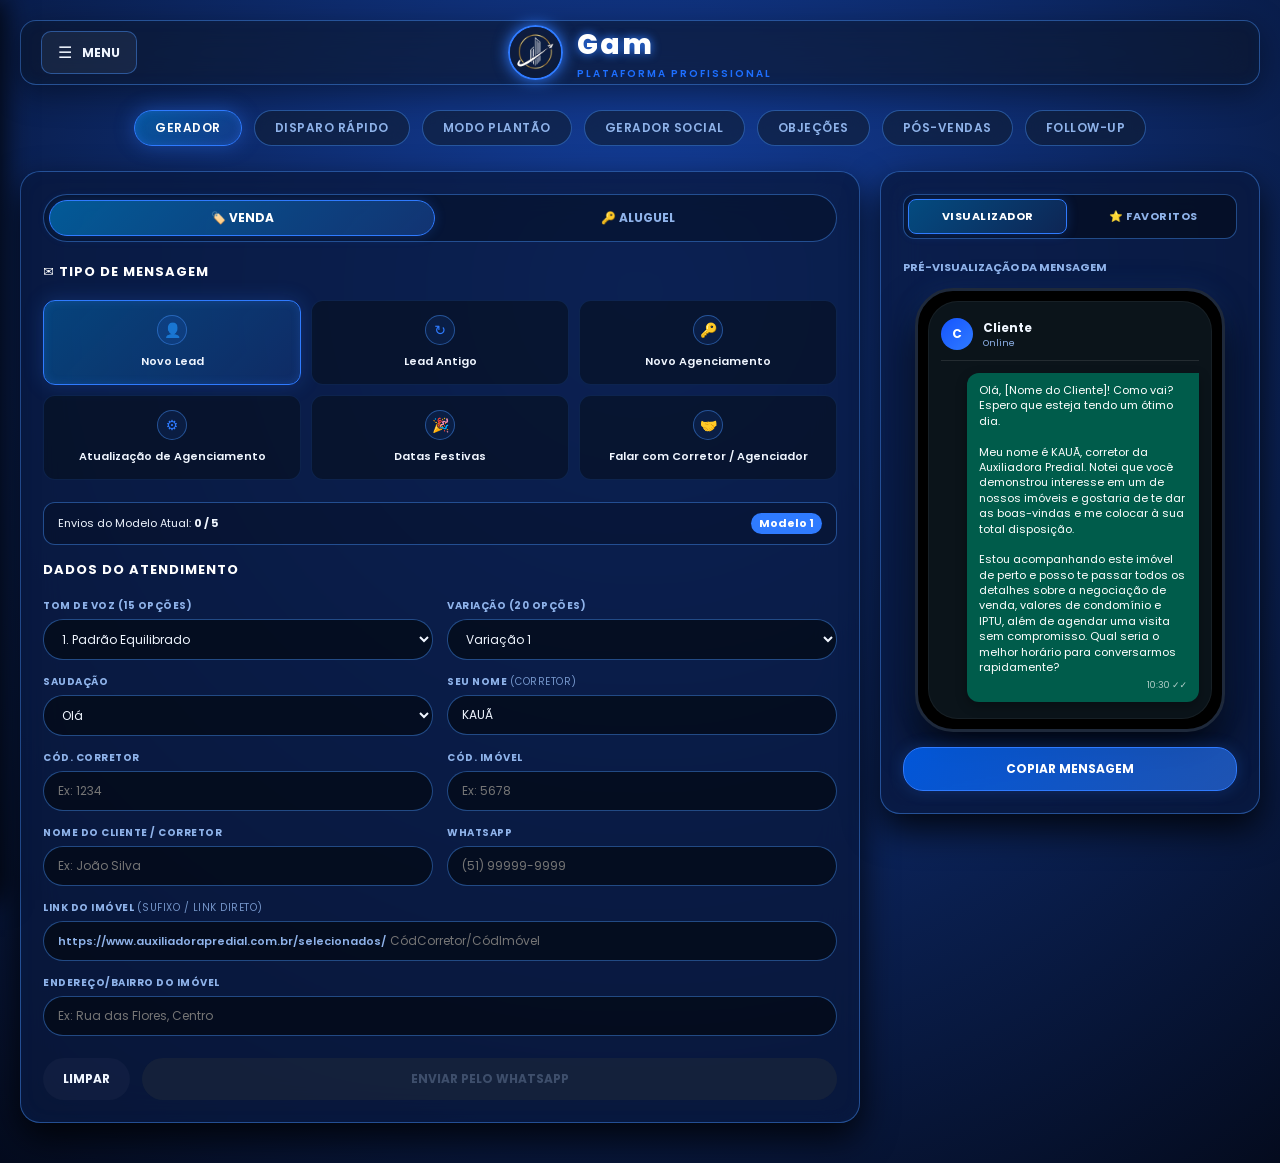
==== commit 7a467f95: "Update gestor.html" ====
--- a/gestor.html
+++ b/gestor.html
@@ -991,8 +991,8 @@
     <nav class="drawer-nav">
       <div class="drawer-section-title">Navegação Principal</div>
       <button class="drawer-item" onclick="alternarModuloViaDrawer('mod-gerador')">Gerador de Mensagens</button>
-      <button class="drawer-item" onclick="alternarModuloViaDrawer('mod-disparo-rapido')">🚀 Disparo Rápido (2 a 5)</button>
-      <button class="drawer-item" onclick="alternarModuloViaDrawer('mod-plantao')">📞 Modo Plantão Express</button>
+      <button class="drawer-item" onclick="alternarModuloViaDrawer('mod-disparo-rapido')">Disparo Rápido (2 a 5)</button>
+      <button class="drawer-item" onclick="alternarModuloViaDrawer('mod-plantao')">Modo Plantão Express</button>
       <button class="drawer-item" onclick="alternarModuloViaDrawer('mod-ads')">Gerador Social & Anúncios</button>
       <button class="drawer-item" onclick="alternarModuloViaDrawer('mod-objecoes')">Biblioteca de Objeções</button>
       <button class="drawer-item" onclick="alternarModuloViaDrawer('mod-posvendas')">Pós-Vendas & Relacionamento</button>
@@ -1021,8 +1021,8 @@
 
   <nav class="main-nav">
     <button class="main-nav-btn active" id="nav-mod-gerador" onclick="navegarModulo('mod-gerador')">Gerador</button>
-    <button class="main-nav-btn" id="nav-mod-disparo-rapido" onclick="navegarModulo('mod-disparo-rapido')">🚀 Disparo Rápido</button>
-    <button class="main-nav-btn" id="nav-mod-plantao" onclick="navegarModulo('mod-plantao')">📞 Modo Plantão</button>
+    <button class="main-nav-btn" id="nav-mod-disparo-rapido" onclick="navegarModulo('mod-disparo-rapido')">Disparo Rápido</button>
+    <button class="main-nav-btn" id="nav-mod-plantao" onclick="navegarModulo('mod-plantao')"> Modo Plantão</button>
     <button class="main-nav-btn" id="nav-mod-ads" onclick="navegarModulo('mod-ads')">Gerador Social</button>
     <button class="main-nav-btn" id="nav-mod-objecoes" onclick="navegarModulo('mod-objecoes')">Objeções</button>
     <button class="main-nav-btn" id="nav-mod-posvendas" onclick="navegarModulo('mod-posvendas')">Pós-Vendas</button>
@@ -2288,4 +2288,4 @@
 });
 </script>
 </body>
-</html>+</html>
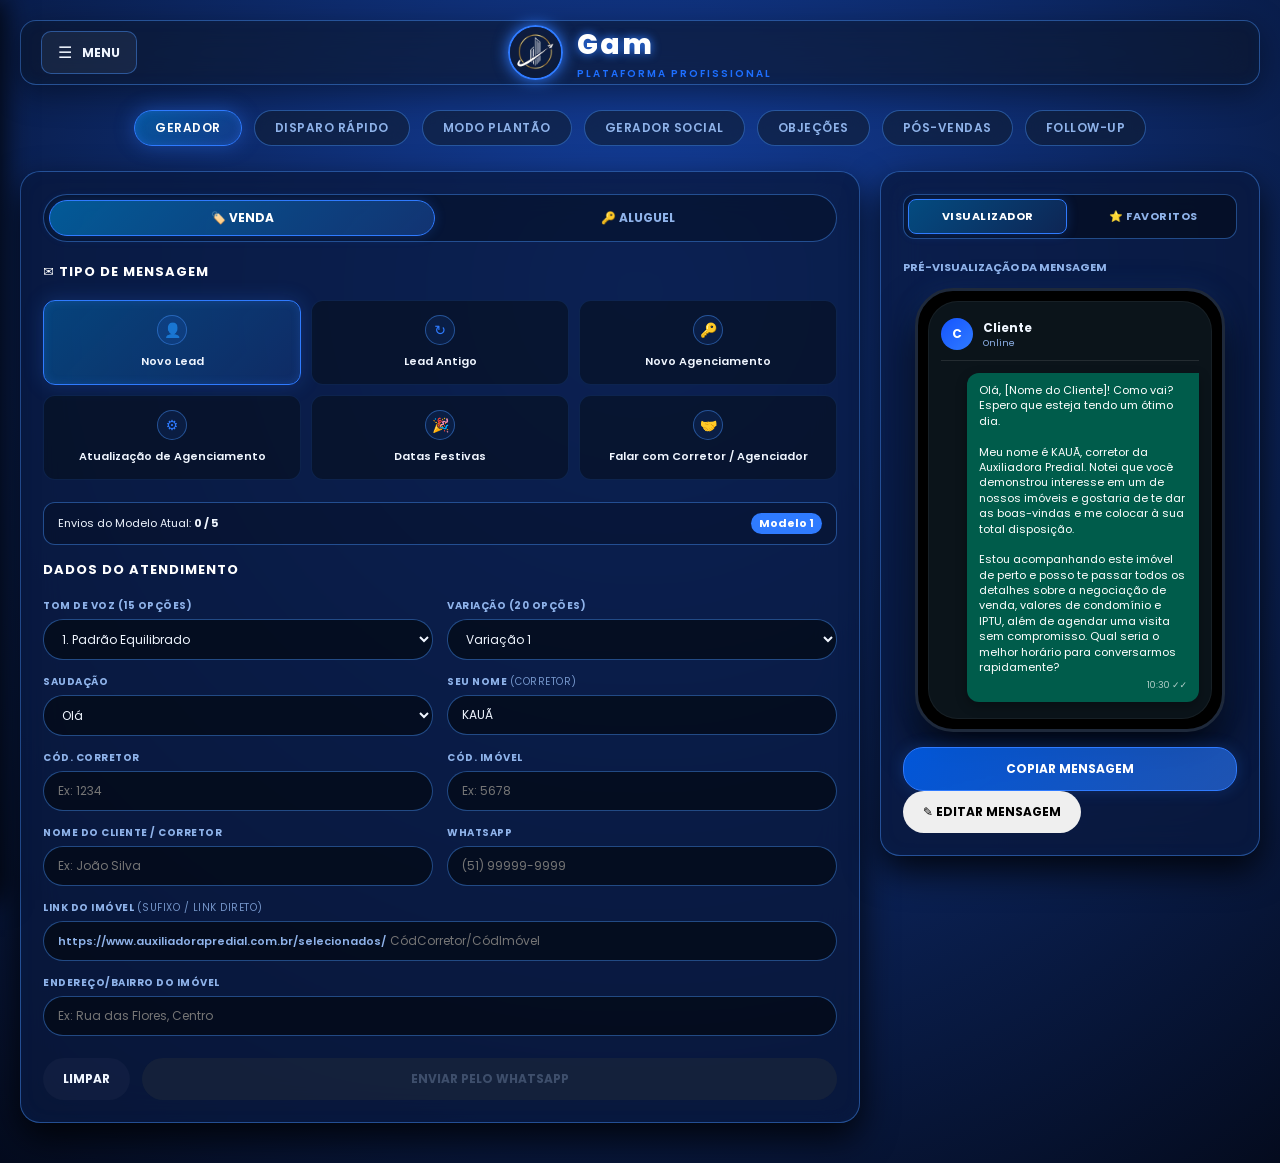
==== commit cf25c17f: "Update gestor.html" ====
--- a/gestor.html
+++ b/gestor.html
@@ -1237,6 +1237,20 @@
           </div>
 
           <button class="btn-copy" onclick="copiarMensagem()">Copiar mensagem</button>
+          <button class="btn btn-edit" id="btnEditarMensagem" onclick="editarMensagem()">✎ Editar mensagem</button>
+
+          <div id="areaEdicaoMensagem" class="edit-message-box hidden">
+            <div class="panel-title" style="margin-bottom: 0;">✎ Editar mensagem</div>
+            <span style="font-size: 10px; color: var(--muted); display: block; margin-top: 4px;">
+              Adicione, remova ou altere qualquer parte antes de copiar ou enviar.
+            </span>
+            <textarea id="editorMensagem" oninput="sincronizarEdicao()" placeholder="Edite sua mensagem aqui..."></textarea>
+            <span class="edit-char-count" id="contadorEdicao">0 caracteres</span>
+            <div class="edit-message-actions">
+              <button class="btn btn-clear" onclick="cancelarEdicaoMensagem()">Cancelar</button>
+              <button class="btn btn-whatsapp" onclick="salvarEdicaoMensagem()">✓ Salvar edição</button>
+            </div>
+          </div>
         </div>
 
         <div id="tab-favoritos" class="tab-content">
@@ -1650,6 +1664,8 @@
 let tipoSelecionado = 1;
 let modoTransacao = 'venda';
 let mensagemAtual = "";
+let mensagemOriginalAntesEdicao = "";
+let editandoMensagem = false;
 let mensagemPlantaoAtual = "";
 const BASE_URL_AUXILIADORA = "https://www.auxiliadorapredial.com.br/selecionados/";
 
@@ -1904,7 +1920,11 @@
 
 function atualizarMensagem() {
   mensagemAtual = construirTexto();
-  document.getElementById("previewText").innerHTML = mensagemAtual.replace(/\n/g, "<br>");
+
+  // Se o usuário estiver editando, mantém a edição aberta somente até ele salvar/cancelar.
+  if (!editandoMensagem) {
+    document.getElementById("previewText").innerHTML = mensagemAtual.replace(/\n/g, "<br>");
+  }
   
   const nomeCliente = document.getElementById("nome").value.trim();
   document.getElementById("contactName").textContent = nomeCliente || (tipoSelecionado === 6 ? "Corretor" : "Cliente");
@@ -1941,7 +1961,98 @@
   window.open(url, "_blank");
 }
 
+function editarMensagem() {
+  if (!mensagemAtual || mensagemAtual === "Preencha os campos ao lado para gerar a mensagem.") {
+    alert("Gere uma mensagem primeiro para poder editá-la.");
+    return;
+  }
+
+  mensagemOriginalAntesEdicao = mensagemAtual;
+  editandoMensagem = true;
+
+  const area = document.getElementById("areaEdicaoMensagem");
+  const editor = document.getElementById("editorMensagem");
+  const botao = document.getElementById("btnEditarMensagem");
+
+  editor.value = mensagemAtual;
+  area.classList.remove("hidden");
+  botao.textContent = "✎ Editando...";
+  botao.disabled = true;
+
+  sincronizarEdicao();
+  editor.focus();
+  editor.setSelectionRange(editor.value.length, editor.value.length);
+}
+
+function sincronizarEdicao() {
+  const editor = document.getElementById("editorMensagem");
+  const texto = editor.value;
+
+  document.getElementById("previewText").innerHTML = texto
+    .replace(/&/g, "&amp;")
+    .replace(/</g, "&lt;")
+    .replace(/>/g, "&gt;")
+    .replace(/\n/g, "<br>");
+
+  document.getElementById("contadorEdicao").textContent =
+    `${texto.length} caracteres`;
+}
+
+function salvarEdicaoMensagem() {
+  const editor = document.getElementById("editorMensagem");
+  const textoEditado = editor.value.trim();
+
+  if (!textoEditado) {
+    alert("A mensagem não pode ficar vazia.");
+    return;
+  }
+
+  mensagemAtual = textoEditado;
+  editandoMensagem = false;
+
+  document.getElementById("previewText").innerHTML = mensagemAtual
+    .replace(/&/g, "&amp;")
+    .replace(/</g, "&lt;")
+    .replace(/>/g, "&gt;")
+    .replace(/\n/g, "<br>");
+
+  document.getElementById("areaEdicaoMensagem").classList.add("hidden");
+
+  const botao = document.getElementById("btnEditarMensagem");
+  botao.textContent = "✎ Editar mensagem";
+  botao.disabled = false;
+
+  mostrarStatus("Edição salva! A mensagem editada será usada no copiar e no WhatsApp.", "success");
+}
+
+function cancelarEdicaoMensagem() {
+  mensagemAtual = mensagemOriginalAntesEdicao;
+  editandoMensagem = false;
+
+  document.getElementById("previewText").innerHTML = mensagemAtual
+    .replace(/&/g, "&amp;")
+    .replace(/</g, "&lt;")
+    .replace(/>/g, "&gt;")
+    .replace(/\n/g, "<br>");
+
+  document.getElementById("areaEdicaoMensagem").classList.add("hidden");
+
+  const botao = document.getElementById("btnEditarMensagem");
+  botao.textContent = "✎ Editar mensagem";
+  botao.disabled = false;
+}
+
 function limparCampos() {
+  editandoMensagem = false;
+  mensagemOriginalAntesEdicao = "";
+  const area = document.getElementById("areaEdicaoMensagem");
+  const botao = document.getElementById("btnEditarMensagem");
+  if (area) area.classList.add("hidden");
+  if (botao) {
+    botao.textContent = "✎ Editar mensagem";
+    botao.disabled = false;
+  }
+
   document.querySelectorAll("#mod-gerador input").forEach(i => i.value = "");
   document.querySelectorAll("#mod-gerador select").forEach(s => s.selectedIndex = 0);
   atualizarMensagem();
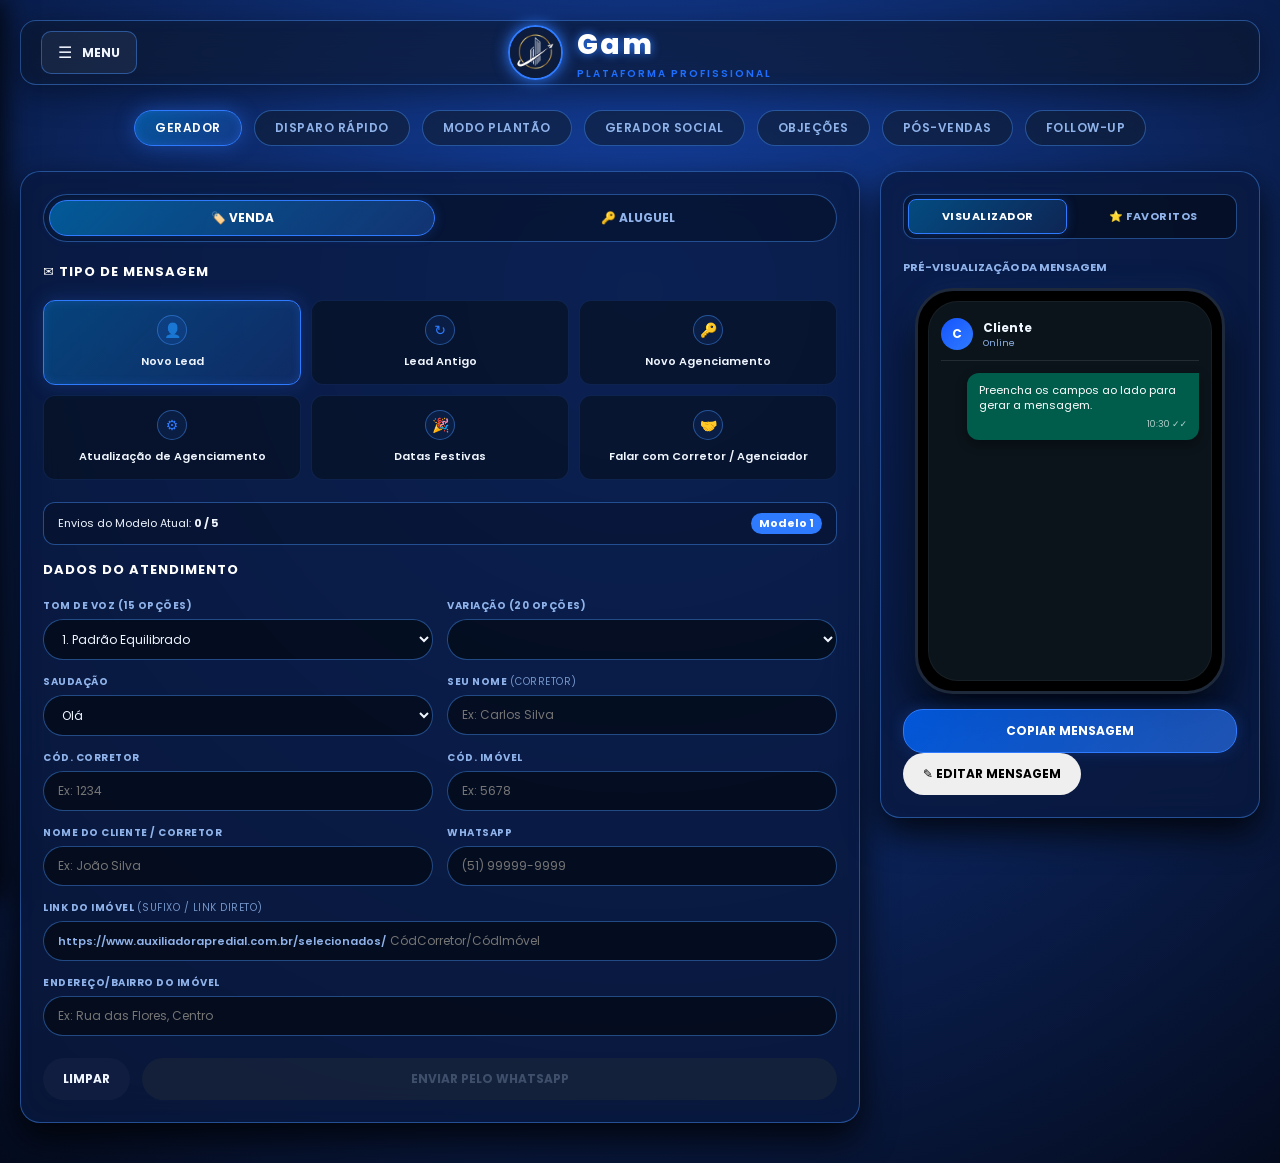
==== commit 8971ac94: "Update gestor.html" ====
--- a/gestor.html
+++ b/gestor.html
@@ -891,6 +891,36 @@
   gap: 10px;
   align-items: center;
 }
+
+.disparo-image-box {
+  display: flex;
+  flex-direction: column;
+  gap: 10px;
+  padding: 14px;
+  border: 1px dashed var(--panel-border);
+  border-radius: 12px;
+  background: rgba(0, 0, 0, 0.18);
+}
+.disparo-image-preview {
+  display: none;
+  max-width: 220px;
+  max-height: 220px;
+  object-fit: contain;
+  border-radius: 10px;
+  border: 1px solid var(--panel-border);
+  background: rgba(0,0,0,.2);
+}
+.disparo-image-help {
+  color: var(--muted);
+  font-size: 10px;
+  line-height: 1.5;
+}
+.disparo-image-actions {
+  display: flex;
+  gap: 8px;
+  flex-wrap: wrap;
+}
+
 
 .disparo-num {
   font-weight: 700;
@@ -1275,7 +1305,7 @@
         <section class="panel">
           <div class="panel-title">🚀 Disparo Rápido em Massa (2 a 5 Mensagens)</div>
           <p style="font-size: 12px; color: var(--muted); margin-bottom: 15px;">
-            Preencha os dados dos clientes para disparar automaticamente mensagens para até 5 contatos ao mesmo tempo.
+            Preencha de 2 a 5 contatos. O app prepara uma mensagem personalizada para cada pessoa, usando o nome informado.
           </p>
 
           <div class="form-grid">
@@ -1291,7 +1321,21 @@
             <div class="field full">
               <label for="disparoMensagemBase">Texto Padrão / Modelo da Mensagem</label>
               <textarea id="disparoMensagemBase" rows="3" placeholder="Ex: Olá {NOME}! Sou o corretor da Auxiliadora Predial. Vi seu interesse no imóvel. Como posso te ajudar hoje?"></textarea>
-              <span style="font-size: 10px; color: var(--muted); margin-top: 2px;">Dica: Use <strong>{NOME}</strong> onde deseja que o nome de cada pessoa apareça automaticamente.</span>
+              <span style="font-size: 10px; color: var(--muted); margin-top: 2px;">O nome é personalizado para cada contato. Use <strong>{NOME}</strong> no ponto desejado; se não usar o marcador, o sistema adiciona automaticamente “Olá, Nome!” no começo da mensagem.</span>
+            </div>
+
+            <div class="field full">
+              <label for="disparoImagem">Imagem opcional para acompanhar o disparo</label>
+              <div class="disparo-image-box">
+                <input id="disparoImagem" type="file" accept="image/*" onchange="atualizarImagemDisparo(this)">
+                <img id="disparoImagemPreview" class="disparo-image-preview" alt="Prévia da imagem selecionada">
+                <div id="disparoImagemNome" class="disparo-image-help">Nenhuma imagem selecionada. Se não escolher uma imagem, o disparo funciona somente com texto.</div>
+                <div class="disparo-image-actions">
+                  <button type="button" class="btn btn-clear" onclick="removerImagemDisparo()">Remover imagem</button>
+                  <button type="button" class="btn btn-clear" id="btnBaixarImagemDisparo" onclick="baixarImagemDisparo()" style="display:none;">Baixar imagem selecionada</button>
+                </div>
+                <p class="disparo-image-help"><strong>Importante:</strong> o WhatsApp não permite anexar automaticamente uma imagem por meio do link de abertura da conversa. O sistema abrirá a mensagem para cada contato; para enviar a mesma imagem a todos, anexe a imagem selecionada manualmente em cada conversa antes de pressionar Enviar.</p>
+              </div>
             </div>
 
             <div class="field full">
@@ -1338,8 +1382,9 @@
         <div class="panel-title">ℹ️ Instruções do Disparo</div>
         <p style="font-size: 11px; color: var(--muted); line-height: 1.5;">
           • Preencha pelo menos <strong>2 pessoas</strong> (mínimo) até no máximo <strong>5 pessoas</strong>.<br><br>
-          • Ao clicar em disparar, o aplicativo abrirá abas individuais do WhatsApp com a mensagem personalizada contendo o nome correto de cada cliente.<br><br>
-          • Certifique-se de permitir que o seu navegador abra janelas/abas pop-ups.
+          • Use <strong>{NOME}</strong> para escolher onde o nome entra. Se esquecer o marcador, o sistema acrescenta “Olá, Nome!” no início automaticamente.<br><br>
+          • O aplicativo tenta abrir uma conversa por contato com a mensagem já preenchida. O navegador pode bloquear algumas abas; se isso acontecer, permita pop-ups para este site.<br><br>
+          • Por segurança, o WhatsApp não permite que este site envie as mensagens sozinho: confira cada conversa e pressione <strong>Enviar</strong> no WhatsApp.
         </p>
       </section>
     </main>
@@ -2118,32 +2163,152 @@
   alert("Texto copiado!");
 }
 
+function montarMensagemDisparo(nome, modelo) {
+  const marcador = /\{NOME\}/i;
+  // Se o modelo tiver {NOME}, troca o marcador pelo nome específico do contato.
+  // Se não tiver, adiciona uma saudação personalizada no começo automaticamente.
+  if (marcador.test(modelo)) return modelo.replace(/\{NOME\}/gi, nome);
+  return `Olá, ${nome}!\n\n${modelo}`;
+}
+
+function atualizarPreviaDisparo() {
+  const modelo = document.getElementById("disparoMensagemBase")?.value.trim() || "Sua mensagem aparecerá aqui.";
+  for (let i = 1; i <= 5; i++) {
+    const nome = document.getElementById(`dispNome${i}`)?.value.trim();
+    const tel = document.getElementById(`dispTel${i}`)?.value.trim();
+    const id = `dispPreview${i}`;
+    let previa = document.getElementById(id);
+    if (!previa) {
+      const linha = document.getElementById(`dispNome${i}`)?.closest('.disparo-item');
+      if (!linha) continue;
+      previa = document.createElement('div');
+      previa.id = id;
+      previa.style.cssText = 'flex-basis:100%; width:100%; font-size:11px; color:var(--muted); padding:4px 8px 8px 30px; white-space:pre-wrap;';
+      linha.appendChild(previa);
+    }
+    previa.textContent = nome ? `Prévia para ${nome}: ${montarMensagemDisparo(nome, modelo)}` : 'Digite o nome para ver a mensagem personalizada.';
+    previa.style.display = (nome || tel) ? 'block' : 'none';
+  }
+}
+
+let arquivoImagemDisparo = null;
+let urlImagemDisparo = null;
+
+function atualizarImagemDisparo(input) {
+  const arquivo = input && input.files ? input.files[0] : null;
+  const preview = document.getElementById("disparoImagemPreview");
+  const nome = document.getElementById("disparoImagemNome");
+  const btnBaixar = document.getElementById("btnBaixarImagemDisparo");
+
+  if (!arquivo) {
+    removerImagemDisparo();
+    return;
+  }
+  if (!arquivo.type || !arquivo.type.startsWith("image/")) {
+    alert("Selecione um arquivo de imagem válido.");
+    input.value = "";
+    removerImagemDisparo();
+    return;
+  }
+  if (arquivo.size > 12 * 1024 * 1024) {
+    alert("A imagem deve ter no máximo 12 MB.");
+    input.value = "";
+    removerImagemDisparo();
+    return;
+  }
+
+  arquivoImagemDisparo = arquivo;
+  if (urlImagemDisparo) URL.revokeObjectURL(urlImagemDisparo);
+  urlImagemDisparo = URL.createObjectURL(arquivo);
+  preview.src = urlImagemDisparo;
+  preview.style.display = "block";
+  nome.textContent = `Imagem selecionada: ${arquivo.name} (${(arquivo.size / 1024 / 1024).toFixed(2)} MB).`;
+  btnBaixar.style.display = "inline-flex";
+}
+
+function removerImagemDisparo() {
+  const input = document.getElementById("disparoImagem");
+  const preview = document.getElementById("disparoImagemPreview");
+  const nome = document.getElementById("disparoImagemNome");
+  const btnBaixar = document.getElementById("btnBaixarImagemDisparo");
+  arquivoImagemDisparo = null;
+  if (urlImagemDisparo) URL.revokeObjectURL(urlImagemDisparo);
+  urlImagemDisparo = null;
+  if (input) input.value = "";
+  if (preview) {
+    preview.removeAttribute("src");
+    preview.style.display = "none";
+  }
+  if (nome) nome.textContent = "Nenhuma imagem selecionada. Se não escolher uma imagem, o disparo funciona somente com texto.";
+  if (btnBaixar) btnBaixar.style.display = "none";
+}
+
+function baixarImagemDisparo() {
+  if (!arquivoImagemDisparo || !urlImagemDisparo) {
+    alert("Selecione uma imagem primeiro.");
+    return;
+  }
+  const link = document.createElement("a");
+  link.href = urlImagemDisparo;
+  link.download = arquivoImagemDisparo.name || "imagem-disparo";
+  document.body.appendChild(link);
+  link.click();
+  link.remove();
+}
+
 function executarDisparoRapido() {
   const baseMsg = document.getElementById("disparoMensagemBase").value.trim();
-  if(!baseMsg) {
+  if (!baseMsg) {
     alert("Por favor, informe a mensagem base do disparo.");
     return;
   }
 
-  let disparados = 0;
+  const contatos = [];
   for (let i = 1; i <= 5; i++) {
     const nome = document.getElementById(`dispNome${i}`).value.trim();
-    const tel = document.getElementById(`dispTel${i}`).value.replace(/\D/g, "");
-
-    if (nome && tel.length >= 10) {
-      const msgPersonalizada = baseMsg.replace(/{NOME}/g, nome);
-      const url = `https://wa.me/55${tel}?text=${encodeURIComponent(msgPersonalizada)}`;
-      window.open(url, "_blank");
-      disparados++;
+    let tel = document.getElementById(`dispTel${i}`).value.replace(/\D/g, "");
+    if (tel.startsWith("55") && (tel.length === 12 || tel.length === 13)) tel = tel.slice(2);
+    if (!nome && !tel) continue;
+    if (!nome || (tel.length !== 10 && tel.length !== 11)) {
+      alert(`Confira o contato ${i}: informe o nome e um WhatsApp válido com DDD.`);
+      return;
     }
-  }
-
-  if (disparados < 2) {
+    const msgPersonalizada = montarMensagemDisparo(nome, baseMsg);
+    contatos.push({ nome, url: `https://wa.me/55${tel}?text=${encodeURIComponent(msgPersonalizada)}` });
+  }
+
+  if (contatos.length < 2) {
     alert("Preencha ao menos 2 contatos válidos com nome e WhatsApp.");
+    return;
+  }
+
+  // As janelas são abertas diretamente no clique para reduzir bloqueios de pop-up.
+  const janelas = contatos.map(() => window.open("about:blank", "_blank"));
+  let abertas = 0;
+  janelas.forEach((janela, indice) => {
+    if (janela) {
+      janela.location.href = contatos[indice].url;
+      abertas++;
+    }
+  });
+  const avisoImagem = arquivoImagemDisparo
+    ? "\\n\\nA imagem foi selecionada, mas o WhatsApp não permite anexá-la automaticamente por este link. Anexe o mesmo arquivo em cada conversa antes de enviar. Você pode usar o botão \\"Baixar imagem selecionada\\" para encontrá-la facilmente."
+    : "";
+  if (abertas === contatos.length) {
+    alert(`${abertas} conversas abertas. Cada mensagem recebeu o nome correto. Confira e pressione Enviar em cada conversa do WhatsApp.${avisoImagem}`);
   } else {
-    alert(`Disparo iniciado para ${disparados} contatos!`);
-  }
-}
+    alert(`O navegador abriu ${abertas} de ${contatos.length} conversas. Permita pop-ups para este site e tente novamente. Pressione Enviar manualmente em cada conversa aberta.${avisoImagem}`);
+  }
+}
+
+// Mostra a mensagem final de cada contato enquanto você preenche o formulário.
+document.addEventListener('input', function(event) {
+  if (event.target && (event.target.id === 'disparoMensagemBase' || /^disp(Nome|Tel)[1-5]$/.test(event.target.id))) {
+    atualizarPreviaDisparo();
+  }
+});
+
+
 
 function atualizarPlantao() {
   const nome = document.getElementById("plantaoNome").value.trim() || "Cliente Plantão";
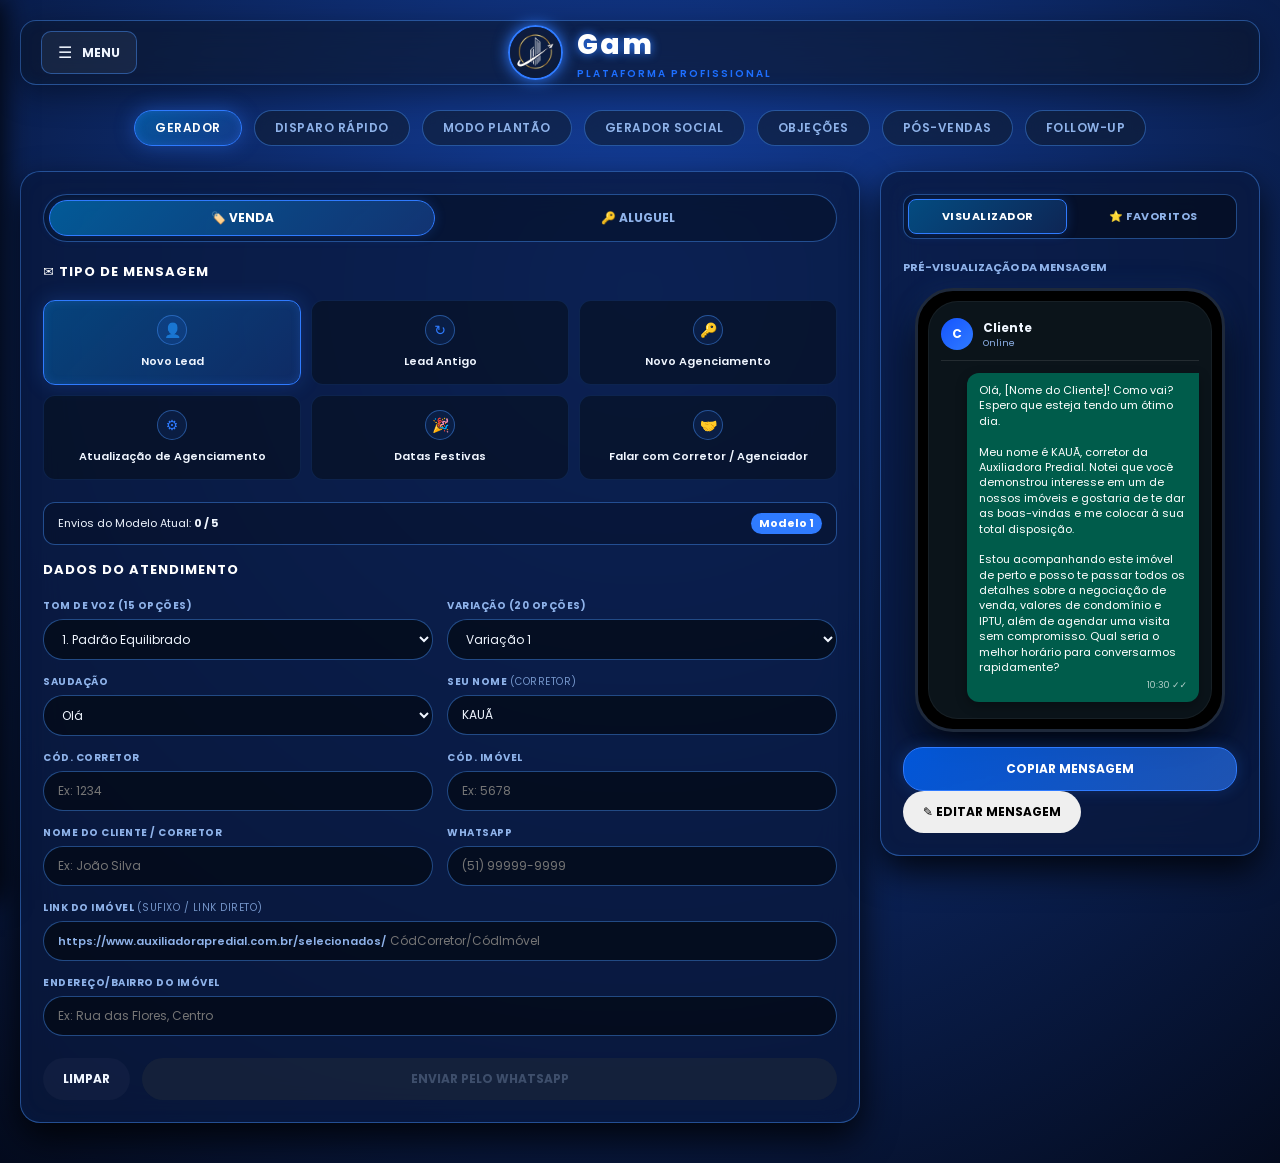
==== commit a8f72045: "Update gestor.html" ====
--- a/gestor.html
+++ b/gestor.html
@@ -891,36 +891,6 @@
   gap: 10px;
   align-items: center;
 }
-
-.disparo-image-box {
-  display: flex;
-  flex-direction: column;
-  gap: 10px;
-  padding: 14px;
-  border: 1px dashed var(--panel-border);
-  border-radius: 12px;
-  background: rgba(0, 0, 0, 0.18);
-}
-.disparo-image-preview {
-  display: none;
-  max-width: 220px;
-  max-height: 220px;
-  object-fit: contain;
-  border-radius: 10px;
-  border: 1px solid var(--panel-border);
-  background: rgba(0,0,0,.2);
-}
-.disparo-image-help {
-  color: var(--muted);
-  font-size: 10px;
-  line-height: 1.5;
-}
-.disparo-image-actions {
-  display: flex;
-  gap: 8px;
-  flex-wrap: wrap;
-}
-
 
 .disparo-num {
   font-weight: 700;
@@ -1322,20 +1292,6 @@
               <label for="disparoMensagemBase">Texto Padrão / Modelo da Mensagem</label>
               <textarea id="disparoMensagemBase" rows="3" placeholder="Ex: Olá {NOME}! Sou o corretor da Auxiliadora Predial. Vi seu interesse no imóvel. Como posso te ajudar hoje?"></textarea>
               <span style="font-size: 10px; color: var(--muted); margin-top: 2px;">O nome é personalizado para cada contato. Use <strong>{NOME}</strong> no ponto desejado; se não usar o marcador, o sistema adiciona automaticamente “Olá, Nome!” no começo da mensagem.</span>
-            </div>
-
-            <div class="field full">
-              <label for="disparoImagem">Imagem opcional para acompanhar o disparo</label>
-              <div class="disparo-image-box">
-                <input id="disparoImagem" type="file" accept="image/*" onchange="atualizarImagemDisparo(this)">
-                <img id="disparoImagemPreview" class="disparo-image-preview" alt="Prévia da imagem selecionada">
-                <div id="disparoImagemNome" class="disparo-image-help">Nenhuma imagem selecionada. Se não escolher uma imagem, o disparo funciona somente com texto.</div>
-                <div class="disparo-image-actions">
-                  <button type="button" class="btn btn-clear" onclick="removerImagemDisparo()">Remover imagem</button>
-                  <button type="button" class="btn btn-clear" id="btnBaixarImagemDisparo" onclick="baixarImagemDisparo()" style="display:none;">Baixar imagem selecionada</button>
-                </div>
-                <p class="disparo-image-help"><strong>Importante:</strong> o WhatsApp não permite anexar automaticamente uma imagem por meio do link de abertura da conversa. O sistema abrirá a mensagem para cada contato; para enviar a mesma imagem a todos, anexe a imagem selecionada manualmente em cada conversa antes de pressionar Enviar.</p>
-              </div>
             </div>
 
             <div class="field full">
@@ -2191,71 +2147,6 @@
   }
 }
 
-let arquivoImagemDisparo = null;
-let urlImagemDisparo = null;
-
-function atualizarImagemDisparo(input) {
-  const arquivo = input && input.files ? input.files[0] : null;
-  const preview = document.getElementById("disparoImagemPreview");
-  const nome = document.getElementById("disparoImagemNome");
-  const btnBaixar = document.getElementById("btnBaixarImagemDisparo");
-
-  if (!arquivo) {
-    removerImagemDisparo();
-    return;
-  }
-  if (!arquivo.type || !arquivo.type.startsWith("image/")) {
-    alert("Selecione um arquivo de imagem válido.");
-    input.value = "";
-    removerImagemDisparo();
-    return;
-  }
-  if (arquivo.size > 12 * 1024 * 1024) {
-    alert("A imagem deve ter no máximo 12 MB.");
-    input.value = "";
-    removerImagemDisparo();
-    return;
-  }
-
-  arquivoImagemDisparo = arquivo;
-  if (urlImagemDisparo) URL.revokeObjectURL(urlImagemDisparo);
-  urlImagemDisparo = URL.createObjectURL(arquivo);
-  preview.src = urlImagemDisparo;
-  preview.style.display = "block";
-  nome.textContent = `Imagem selecionada: ${arquivo.name} (${(arquivo.size / 1024 / 1024).toFixed(2)} MB).`;
-  btnBaixar.style.display = "inline-flex";
-}
-
-function removerImagemDisparo() {
-  const input = document.getElementById("disparoImagem");
-  const preview = document.getElementById("disparoImagemPreview");
-  const nome = document.getElementById("disparoImagemNome");
-  const btnBaixar = document.getElementById("btnBaixarImagemDisparo");
-  arquivoImagemDisparo = null;
-  if (urlImagemDisparo) URL.revokeObjectURL(urlImagemDisparo);
-  urlImagemDisparo = null;
-  if (input) input.value = "";
-  if (preview) {
-    preview.removeAttribute("src");
-    preview.style.display = "none";
-  }
-  if (nome) nome.textContent = "Nenhuma imagem selecionada. Se não escolher uma imagem, o disparo funciona somente com texto.";
-  if (btnBaixar) btnBaixar.style.display = "none";
-}
-
-function baixarImagemDisparo() {
-  if (!arquivoImagemDisparo || !urlImagemDisparo) {
-    alert("Selecione uma imagem primeiro.");
-    return;
-  }
-  const link = document.createElement("a");
-  link.href = urlImagemDisparo;
-  link.download = arquivoImagemDisparo.name || "imagem-disparo";
-  document.body.appendChild(link);
-  link.click();
-  link.remove();
-}
-
 function executarDisparoRapido() {
   const baseMsg = document.getElementById("disparoMensagemBase").value.trim();
   if (!baseMsg) {
@@ -2291,13 +2182,10 @@
       abertas++;
     }
   });
-  const avisoImagem = arquivoImagemDisparo
-    ? "\\n\\nA imagem foi selecionada, mas o WhatsApp não permite anexá-la automaticamente por este link. Anexe o mesmo arquivo em cada conversa antes de enviar. Você pode usar o botão \\"Baixar imagem selecionada\\" para encontrá-la facilmente."
-    : "";
   if (abertas === contatos.length) {
-    alert(`${abertas} conversas abertas. Cada mensagem recebeu o nome correto. Confira e pressione Enviar em cada conversa do WhatsApp.${avisoImagem}`);
+    alert(`${abertas} conversas abertas. Cada mensagem recebeu o nome correto. Confira e pressione Enviar em cada conversa do WhatsApp.`);
   } else {
-    alert(`O navegador abriu ${abertas} de ${contatos.length} conversas. Permita pop-ups para este site e tente novamente. Pressione Enviar manualmente em cada conversa aberta.${avisoImagem}`);
+    alert(`O navegador abriu ${abertas} de ${contatos.length} conversas. Permita pop-ups para este site e tente novamente. Pressione Enviar manualmente em cada conversa aberta.`);
   }
 }
 
